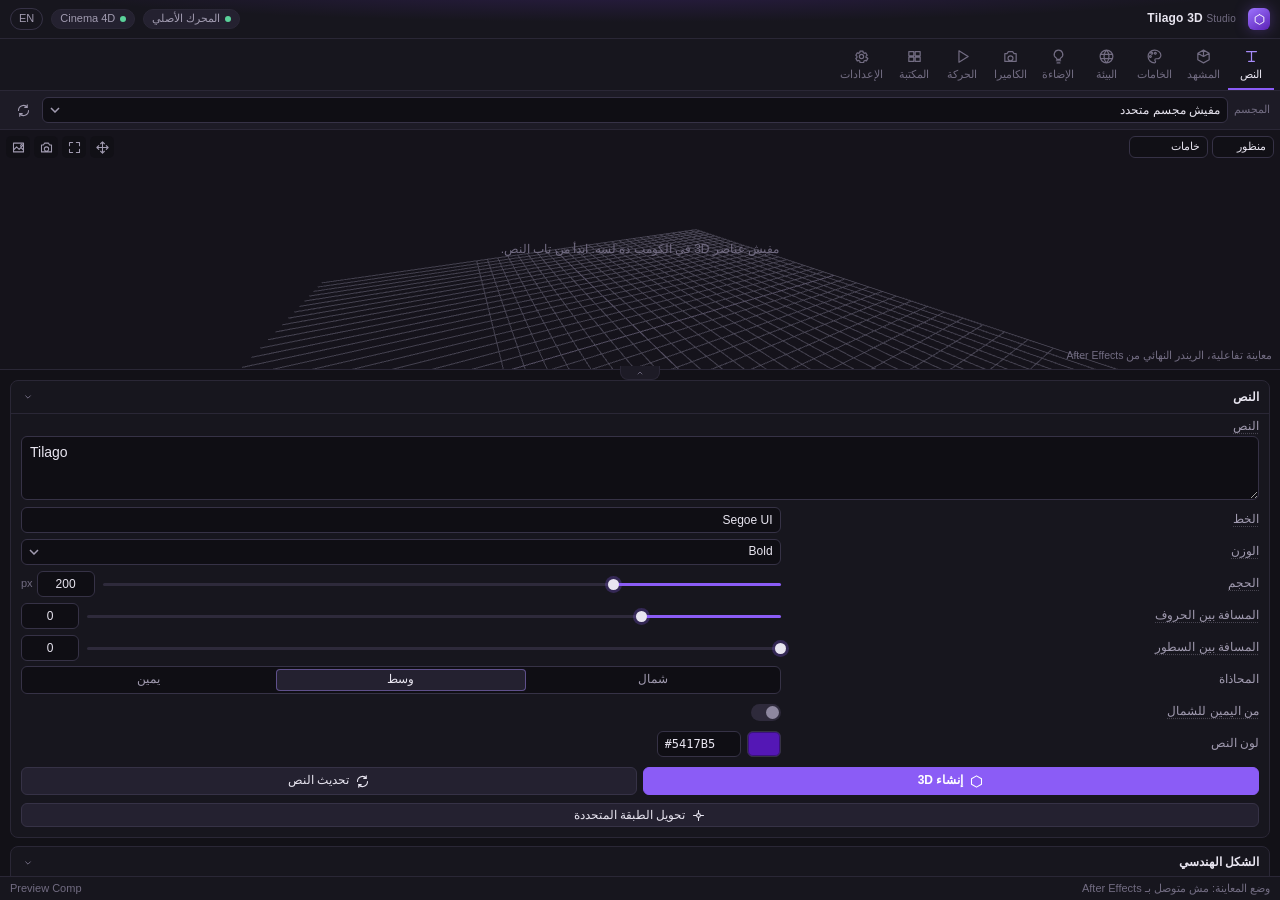
==== panel/index.html @ 9bcdd883 "Tilago 3D Studio 1.0.1 with GitHub auto-update Co-Authored-By: Claude Opus 5.5 <noreply@anthropic.co" ====
<!doctype html>
<html lang="ar" dir="rtl">
<head>
<meta charset="utf-8">
<meta name="viewport" content="width=device-width, initial-scale=1">
<title>Tilago 3D Studio</title>
<link rel="stylesheet" href="css/app.css">
</head>
<body>
  <header class="hdr">
    <div class="brand">
      <div class="brand-mark" id="brandMark"></div>
      <div class="brand-name">Tilago 3D <small>Studio</small></div>
    </div>
    <div class="hdr-sp"></div>
    <span class="chip" id="chipMode"><span class="dot"></span><span></span></span>
    <span class="chip" id="chipRenderer"><span class="dot"></span><span></span></span>
    <button class="lang-btn" id="langBtn" type="button">EN</button>
  </header>
  <nav class="tabs" id="tabs" role="tablist"></nav>
  <div class="objbar" id="objbar"></div>
  <div class="vp-wrap" id="vpWrap">
    <div id="vp"></div>
    <div class="vp-frame" id="vpFrame"></div>
    <div class="vp-bar" id="vpBar"></div>
    <div class="vp-msg" id="vpMsg"></div>
    <div class="vp-badge" id="vpBadge"></div>
    <div class="vp-resize" id="vpResize"></div>
    <button class="vp-toggle" id="vpToggle" type="button"></button>
  </div>
  <main id="main"></main>
  <footer class="status" id="status"><span class="spin"></span><span class="msg"></span><span id="stComp"></span></footer>

  <script src="js/lib/three.min.js"></script>
  <script>
    // CEP mixed-context defines CommonJS globals, so the UMD build may export into them instead of window.
    if (!window.THREE) {
      if (typeof module === 'object' && module.exports && module.exports.WebGLRenderer) window.THREE = module.exports;
      else if (typeof exports === 'object' && exports.WebGLRenderer) window.THREE = exports;
    }
  </script>
  <script src="js/lib/OrbitControls.js"></script>
  <script src="js/i18n.js"></script>
  <script src="js/ui.js"></script>
  <script src="js/presets.js"></script>
  <script src="js/bridge.js"></script>
  <script src="js/viewport.js"></script>
  <script src="js/app.js"></script>
</body>
</html>
---- panel/css/app.css ----
:root {
  --bg: #121117; --panel: #17161e; --panel2: #1d1b26; --panel3: #242130; --line: #2a2736; --line2: #363246;
  --text: #e8e5f0; --muted: #a19bb0; --dim: #726c82;
  --accent: #8b5cf6; --accent-2: #a78bfa; --accent-soft: rgba(139, 92, 246, .16); --accent-line: rgba(167, 139, 250, .45);
  --ok: #5ad19a; --warn: #f0b75a; --err: #f27a7a;
  --x: #e5737b; --y: #7bcf8e; --z: #6fa6ef;
  --r: 6px; --h: 26px;
  --font: "Segoe UI", "Segoe UI Arabic", Tahoma, Arial, sans-serif;
}
* { box-sizing: border-box; }
html, body { height: 100%; margin: 0; }
body {
  background: var(--bg); color: var(--text); font: 12px/1.45 var(--font);
  display: flex; flex-direction: column; overflow: hidden; -webkit-user-select: none; user-select: none;
}
button, input, select, textarea { font: inherit; color: inherit; }
button { cursor: pointer; }
.ic { fill: none; stroke: currentColor; stroke-width: 1.7; stroke-linecap: round; stroke-linejoin: round; flex: none; }
::-webkit-scrollbar { width: 8px; height: 8px; }
::-webkit-scrollbar-thumb { background: #2f2b3c; border-radius: 8px; border: 2px solid var(--bg); }
::-webkit-scrollbar-track { background: transparent; }

/* header */
.hdr {
  display: flex; align-items: center; gap: 8px; padding: 8px 10px; flex: none;
  background: radial-gradient(ellipse 70% 140% at 50% -40%, rgba(124, 58, 237, .22), rgba(124, 58, 237, 0) 70%), var(--panel);
  border-bottom: 1px solid var(--line);
}
.brand { display: flex; align-items: center; gap: 8px; min-width: 0; }
.brand-mark { width: 22px; height: 22px; border-radius: 6px; display: grid; place-items: center; color: #fff;
  background: linear-gradient(145deg, #9d74ff, #5b21b6); box-shadow: 0 0 14px rgba(139, 92, 246, .35); }
.brand-name { font-weight: 600; letter-spacing: .2px; white-space: nowrap; }
.brand-name small { color: var(--dim); font-weight: 400; margin-inline-start: 4px; }
.hdr-sp { flex: 1; }
.chip { display: inline-flex; align-items: center; gap: 5px; height: 20px; padding: 0 8px; border-radius: 10px; background: var(--panel3);
  color: var(--muted); font-size: 11px; white-space: nowrap; border: 1px solid var(--line); }
.chip .dot { width: 6px; height: 6px; border-radius: 50%; background: var(--dim); }
.chip.ok .dot { background: var(--ok); } .chip.warn .dot { background: var(--warn); }
.lang-btn { height: 22px; padding: 0 8px; border-radius: 11px; border: 1px solid var(--line2); background: transparent; color: var(--muted); font-size: 11px; }
.lang-btn:hover { color: var(--text); border-color: var(--accent-line); }

/* tabs */
.tabs { display: flex; gap: 2px; padding: 4px 6px 0; background: var(--panel); border-bottom: 1px solid var(--line); overflow-x: auto; flex: none; scrollbar-width: none; }
.tabs::-webkit-scrollbar { display: none; }
.tab { display: flex; flex-direction: column; align-items: center; gap: 2px; min-width: 46px; padding: 5px 6px 6px; border: 0; background: transparent;
  color: var(--dim); border-bottom: 2px solid transparent; font-size: 10.5px; white-space: nowrap; transition: color .15s; }
.tab:hover { color: var(--muted); }
.tab.on { color: var(--text); border-bottom-color: var(--accent); }
.tab.on .ic { color: var(--accent-2); }
body.narrow .tab span { display: none; }
body.narrow .tab { min-width: 34px; }

/* object bar */
.objbar { display: flex; align-items: center; gap: 6px; padding: 6px 10px; background: var(--panel2); border-bottom: 1px solid var(--line); flex: none; }
.objbar .sel { flex: 1; min-width: 0; }
.objbar .lbl2 { color: var(--dim); font-size: 11px; white-space: nowrap; }

/* viewport */
.vp-wrap { position: relative; flex: none; height: var(--vp-h, 240px); background: #15131b; border-bottom: 1px solid var(--line); }
.vp-wrap.collapsed { height: 0 !important; border: 0; }
.vp-wrap.collapsed > *:not(.vp-toggle) { display: none; }
#vp { position: absolute; inset: 0; overflow: hidden; }
#vp canvas { display: block; outline: none; }
.vp-bar { position: absolute; top: 6px; inset-inline: 6px; display: flex; gap: 4px; align-items: center; pointer-events: none; flex-wrap: wrap; }
.vp-bar > * { pointer-events: auto; }
.vp-bar .sel { height: 22px; font-size: 11px; background: rgba(18, 17, 23, .82); width: auto; }
.vp-bar .icon-btn { width: 24px; height: 22px; background: rgba(18, 17, 23, .82); }
.vp-bar .sp { flex: 1; pointer-events: none; }
.vp-badge { position: absolute; bottom: 6px; inset-inline-start: 8px; color: var(--dim); font-size: 10.5px; pointer-events: none; }
.vp-msg { position: absolute; inset: 0; display: grid; place-items: center; color: var(--dim); text-align: center; padding: 20px; pointer-events: none; }
.vp-frame { position: absolute; inset: 0; background: #000 center / contain no-repeat; display: none; }
.vp-frame.on { display: block; }
.vp-resize { position: absolute; bottom: -4px; left: 0; right: 0; height: 8px; cursor: ns-resize; z-index: 3; }
.vp-toggle { position: absolute; bottom: -11px; left: 50%; transform: translateX(-50%); z-index: 4; height: 14px; width: 40px; border-radius: 0 0 8px 8px;
  border: 1px solid var(--line); border-top: 0; background: var(--panel2); color: var(--dim); display: grid; place-items: center; padding: 0; }
.vp-toggle:hover { color: var(--text); }
.vp-wrap.collapsed .vp-toggle { bottom: -14px; }
.vp-toggle .ic { transform: rotate(180deg); }
.vp-wrap.collapsed .vp-toggle .ic { transform: none; }

/* content */
main { flex: 1; overflow-y: auto; overflow-x: hidden; padding: 10px 10px 16px; }
.pane { display: none; }
.pane.on { display: block; }
.sec { background: var(--panel); border: 1px solid var(--line); border-radius: 8px; margin-bottom: 8px; overflow: hidden; }
.sec-h { width: 100%; display: flex; align-items: center; gap: 8px; padding: 0 10px; height: 32px; border: 0; background: transparent; color: var(--text); font-weight: 600; text-align: start; }
.sec-h .sec-t { flex: 1; }
.sec-h .ic { color: var(--dim); transition: transform .15s; transform: rotate(-90deg); }
[dir=rtl] .sec-h .ic { transform: rotate(90deg); }
.sec.open .sec-h .ic { transform: none; }
.sec-h:hover { background: rgba(255, 255, 255, .02); }
.sec-b { display: none; padding: 4px 10px 10px; border-top: 1px solid var(--line); }
.sec.open .sec-b { display: block; }
.badge { font-size: 10px; font-weight: 500; padding: 1px 6px; border-radius: 8px; background: var(--accent-soft); color: var(--accent-2); }

.row { display: grid; grid-template-columns: minmax(84px, 38%) 1fr; align-items: center; gap: 8px; min-height: 30px; }
.row.wide { grid-template-columns: minmax(84px, 30%) 1fr; }
.row + .row { margin-top: 2px; }
.lbl { color: var(--muted); overflow: hidden; text-overflow: ellipsis; white-space: nowrap; }
.lbl[data-tip] { text-decoration: underline dotted rgba(161, 155, 176, .35); text-underline-offset: 3px; }
.scrub { cursor: ew-resize; }
.stack > * + * { margin-top: 8px; }
.sub-h { color: var(--dim); font-size: 11px; margin: 10px 0 4px; text-transform: none; }

/* inputs */
.num, .txt, .hex-in, .sel, textarea.txt {
  height: var(--h); background: #0f0e14; border: 1px solid var(--line2); border-radius: var(--r); padding: 0 7px; outline: none; min-width: 0;
  transition: border-color .12s, background .12s;
}
.num:focus, .txt:focus, .hex-in:focus, .sel:focus { border-color: var(--accent); background: #13111b; }
.num.bad, .hex-in.bad, .txt.bad { border-color: var(--err); }
.sel { width: 100%; padding-inline-end: 20px; -webkit-appearance: none; appearance: none; cursor: pointer;
  background-image: url("data:image/svg+xml,%3Csvg xmlns='http://www.w3.org/2000/svg' width='10' height='6'%3E%3Cpath d='M1 1l4 4 4-4' fill='none' stroke='%23a19bb0' stroke-width='1.5'/%3E%3C/svg%3E");
  background-repeat: no-repeat; background-position: right 7px center; }
[dir=rtl] .sel { background-position: left 7px center; }
.sel option { background: #1b1924; }
textarea.txt { width: 100%; height: 64px; padding: 6px 8px; resize: vertical; line-height: 1.4; -webkit-user-select: text; user-select: text; font-size: 14px; }
.txt { width: 100%; -webkit-user-select: text; user-select: text; }

.slider { display: flex; align-items: center; gap: 8px; min-width: 0; }
.slider .track { position: relative; flex: 1; height: 18px; cursor: pointer; touch-action: none; }
.slider .track:before { content: ""; position: absolute; top: 8px; left: 0; right: 0; height: 3px; border-radius: 2px; background: #2e2a3b; }
.slider .fill { position: absolute; top: 8px; left: 0; height: 3px; border-radius: 2px; background: var(--accent); }
[dir=rtl] .slider .fill { left: auto; right: 0; }
.slider .thumb { position: absolute; top: 4px; width: 11px; height: 11px; margin-left: -5.5px; border-radius: 50%; background: #e8e5f0; box-shadow: 0 0 0 3px rgba(139, 92, 246, .25); }
[dir=rtl] .slider .thumb { margin-left: 0; margin-right: -5.5px; left: auto !important; right: var(--p); }
.slider .track:hover .thumb { box-shadow: 0 0 0 4px rgba(139, 92, 246, .35); }
.slider .num { width: 58px; text-align: center; flex: none; }
.slider .unit { color: var(--dim); font-size: 11px; margin-inline-start: -4px; }

.vec { display: flex; gap: 4px; min-width: 0; align-items: center; }
.vec .ax { flex: 1; display: flex; align-items: center; min-width: 0; background: #0f0e14; border: 1px solid var(--line2); border-radius: var(--r); }
.vec .ax:focus-within { border-color: var(--accent); }
.vec .axn { width: 16px; text-align: center; font-size: 10px; font-weight: 700; flex: none; }
.ax-x .axn { color: var(--x); } .ax-y .axn { color: var(--y); } .ax-z .axn { color: var(--z); }
.vec .num { border: 0; background: transparent; width: 100%; padding: 0 4px; height: 24px; }
.vec .link { flex: none; }

.color { display: flex; gap: 6px; align-items: center; }
.swatch-btn { width: 34px; height: var(--h); border-radius: var(--r); border: 1px solid var(--line2); flex: none; padding: 0; box-shadow: inset 0 0 0 1px rgba(0, 0, 0, .3); }
.hex-in { width: 84px; font-family: Consolas, monospace; text-transform: uppercase; direction: ltr; }

.seg { display: flex; background: #0f0e14; border: 1px solid var(--line2); border-radius: var(--r); padding: 2px; gap: 2px; min-width: 0; flex-wrap: wrap; }
.seg-b { flex: 1; display: inline-flex; align-items: center; justify-content: center; gap: 4px; height: 22px; padding: 0 6px; border: 0; border-radius: 4px;
  background: transparent; color: var(--muted); white-space: nowrap; min-width: 0; }
.seg-b:hover { color: var(--text); }
.seg-b.on { background: var(--panel3); color: var(--text); box-shadow: inset 0 0 0 1px var(--accent-line); }

.tgl { width: 30px; height: 17px; border-radius: 9px; border: 0; background: #2e2a3b; position: relative; padding: 0; justify-self: start; }
.tgl:after { content: ""; position: absolute; top: 2px; left: 2px; width: 13px; height: 13px; border-radius: 50%; background: #8e88a0; transition: left .15s, background .15s; }
.tgl.on { background: var(--accent); }
.tgl.on:after { left: 15px; background: #fff; }
[dir=rtl] .tgl:after { left: auto; right: 2px; transition: right .15s, background .15s; }
[dir=rtl] .tgl.on:after { right: 15px; left: auto; }

.btn { display: inline-flex; align-items: center; justify-content: center; gap: 6px; height: 28px; padding: 0 12px; border-radius: var(--r);
  border: 1px solid var(--line2); background: var(--panel3); color: var(--text); white-space: nowrap; transition: background .12s, border-color .12s; }
.btn:hover { border-color: #4a4560; background: #2b2839; }
.btn.primary { background: var(--accent); border-color: var(--accent); color: #fff; font-weight: 600; }
.btn.primary:hover { background: #9b70fa; }
.btn.danger { background: transparent; border-color: rgba(242, 122, 122, .45); color: var(--err); }
.btn.small { height: 24px; padding: 0 8px; font-size: 11.5px; }
.btn.busy { opacity: .6; pointer-events: none; }
.btn.busy:after { content: ""; width: 11px; height: 11px; border-radius: 50%; border: 2px solid currentColor; border-right-color: transparent; animation: spin .7s linear infinite; }
@keyframes spin { to { transform: rotate(360deg); } }
.btns { display: flex; flex-wrap: wrap; gap: 6px; margin-top: 8px; }
.btns.full > .btn { flex: 1; }
.icon-btn { width: 26px; height: 24px; display: inline-grid; place-items: center; border-radius: 5px; border: 1px solid transparent; background: transparent; color: var(--muted); padding: 0; flex: none; }
.icon-btn:hover { color: var(--text); background: var(--panel3); }
.icon-btn.on { color: var(--accent-2); background: var(--accent-soft); border-color: var(--accent-line); }

.note { display: flex; gap: 6px; color: var(--dim); font-size: 11.5px; margin: 8px 0 2px; line-height: 1.5; }
.note .ic { margin-top: 2px; }
.note.warn { color: var(--warn); }
.note.err { color: var(--err); }

/* object list */
.olist { border: 1px solid var(--line); border-radius: var(--r); overflow: hidden; background: #111017; max-height: 280px; overflow-y: auto; }
.oitem { display: flex; align-items: center; gap: 6px; height: 28px; padding: 0 6px; border-bottom: 1px solid #1d1b26; cursor: pointer; }
.oitem:last-child { border-bottom: 0; }
.oitem:hover { background: #1a1823; }
.oitem.sel { background: var(--accent-soft); }
.oitem.active { box-shadow: inset 3px 0 0 var(--accent); }
[dir=rtl] .oitem.active { box-shadow: inset -3px 0 0 var(--accent); }
.oitem .oname { flex: 1; overflow: hidden; text-overflow: ellipsis; white-space: nowrap; }
.oitem .orole { color: var(--dim); font-size: 10.5px; }
.oitem.off .oname { color: var(--dim); text-decoration: line-through; }
.oitem .ic-role { color: var(--muted); }
.oitem.child { padding-inline-start: 22px; }
.oitem input.txt { height: 22px; }

/* preset grids */
.grid { display: grid; grid-template-columns: repeat(auto-fill, minmax(84px, 1fr)); gap: 6px; }
.card { display: flex; flex-direction: column; align-items: center; gap: 5px; padding: 8px 4px 7px; border-radius: 7px; border: 1px solid var(--line);
  background: #14131a; color: var(--muted); font-size: 11px; text-align: center; line-height: 1.25; }
.card:hover { border-color: var(--accent-line); color: var(--text); }
.card .ball { width: 34px; height: 34px; border-radius: 50%; box-shadow: inset -4px -6px 10px rgba(0, 0, 0, .45), 0 2px 6px rgba(0, 0, 0, .35); }
.card .ic { color: var(--accent-2); }
.card.na { opacity: .45; }

/* presets library */
.plist { border: 1px solid var(--line); border-radius: var(--r); background: #111017; }
.pitem { display: flex; align-items: center; gap: 4px; padding: 4px 4px 4px 8px; border-bottom: 1px solid #1d1b26; min-height: 30px; }
.pitem:last-child { border-bottom: 0; }
.pitem .pname { flex: 1; overflow: hidden; text-overflow: ellipsis; white-space: nowrap; }
.pitem .ptag { font-size: 10px; color: var(--dim); }
.empty { color: var(--dim); padding: 12px; text-align: center; }

/* capabilities */
.caps { width: 100%; border-collapse: collapse; font-size: 11.5px; }
.caps td { padding: 4px 2px; border-bottom: 1px solid #1f1d29; vertical-align: top; }
.caps td:last-child { text-align: end; white-space: nowrap; }
.yes { color: var(--ok); } .no { color: var(--dim); }

/* status */
.status { display: flex; align-items: center; gap: 8px; height: 24px; padding: 0 10px; background: var(--panel); border-top: 1px solid var(--line); color: var(--dim); font-size: 11px; flex: none; }
.status .msg { flex: 1; overflow: hidden; text-overflow: ellipsis; white-space: nowrap; }
.status .spin { width: 10px; height: 10px; border-radius: 50%; border: 2px solid var(--accent-2); border-right-color: transparent; animation: spin .7s linear infinite; display: none; }
.status.busy .spin { display: block; }

/* floating */
.tooltip { position: fixed; z-index: 100; max-width: 240px; padding: 6px 8px; border-radius: 6px; background: #2a2738; color: var(--text); font-size: 11.5px;
  border: 1px solid var(--line2); box-shadow: 0 6px 20px rgba(0, 0, 0, .4); pointer-events: none; opacity: 0; transition: opacity .12s; line-height: 1.45; }
.tooltip.on { opacity: 1; }
.toast { position: fixed; z-index: 90; bottom: 32px; left: 50%; transform: translate(-50%, 10px); display: flex; align-items: center; gap: 6px; max-width: calc(100% - 24px);
  padding: 7px 12px; border-radius: 8px; background: #23202f; border: 1px solid var(--line2); box-shadow: 0 8px 24px rgba(0, 0, 0, .45); opacity: 0; pointer-events: none; transition: opacity .18s, transform .18s; }
.toast.on { opacity: 1; transform: translate(-50%, 0); }
.toast.ok .ic { color: var(--ok); } .toast.err { border-color: rgba(242, 122, 122, .5); } .toast.err .ic { color: var(--err); } .toast.warn .ic { color: var(--warn); }
.picker { position: fixed; z-index: 80; width: 206px; padding: 8px; border-radius: 8px; background: #1f1c29; border: 1px solid var(--line2); box-shadow: 0 10px 30px rgba(0, 0, 0, .5); }
.sv { position: relative; height: 130px; border-radius: 5px; cursor: crosshair; touch-action: none; overflow: hidden; }
.sv-w { position: absolute; inset: 0; background: linear-gradient(90deg, #fff, rgba(255, 255, 255, 0)); }
.sv-b { position: absolute; inset: 0; background: linear-gradient(0deg, #000, rgba(0, 0, 0, 0)); }
.sv-dot { position: absolute; width: 12px; height: 12px; margin: -6px 0 0 -6px; border-radius: 50%; border: 2px solid #fff; box-shadow: 0 0 0 1px rgba(0, 0, 0, .5); pointer-events: none; }
.hue { position: relative; height: 12px; margin-top: 8px; border-radius: 6px; cursor: pointer; touch-action: none;
  background: linear-gradient(90deg, red, #ff0, lime, cyan, blue, #f0f, red); }
.hue-dot { position: absolute; top: -1px; width: 14px; height: 14px; margin-left: -7px; border-radius: 50%; border: 2px solid #fff; box-shadow: 0 0 0 1px rgba(0, 0, 0, .5); pointer-events: none; }
.pk-row { display: flex; gap: 6px; margin-top: 8px; align-items: center; }
.pk-prev { width: 26px; height: 24px; border-radius: 5px; border: 1px solid var(--line2); flex: none; }
.picker .hex { flex: 1; height: 24px; background: #0f0e14; border: 1px solid var(--line2); border-radius: 5px; padding: 0 6px; font-family: Consolas, monospace; outline: none; direction: ltr; text-transform: uppercase; min-width: 0; }
.picker .hex.bad { border-color: var(--err); }
.pk-recent { display: flex; flex-wrap: wrap; gap: 4px; margin-top: 8px; }
.pk-recent:empty { display: none; }
.pk-sw { width: 18px; height: 18px; border-radius: 4px; border: 1px solid rgba(255, 255, 255, .12); padding: 0; }
.modal-back { position: fixed; inset: 0; z-index: 95; background: rgba(8, 7, 12, .6); display: grid; place-items: center; padding: 16px; }
.modal { width: min(320px, 100%); background: #1f1c29; border: 1px solid var(--line2); border-radius: 10px; padding: 14px; box-shadow: 0 16px 40px rgba(0, 0, 0, .5); }
.modal-t { margin: 0 0 10px; line-height: 1.6; -webkit-user-select: text; user-select: text; }
.modal-a { display: flex; justify-content: flex-end; gap: 6px; margin-top: 12px; }

.font-pick { position: relative; }
.font-list { position: absolute; z-index: 60; top: calc(100% + 3px); inset-inline: 0; max-height: 260px; overflow-y: auto; background: #1b1924;
  border: 1px solid var(--line2); border-radius: var(--r); box-shadow: 0 10px 30px rgba(0, 0, 0, .45); display: none; }
.font-list.on { display: block; }
.font-opt { padding: 6px 9px; cursor: pointer; white-space: nowrap; overflow: hidden; text-overflow: ellipsis; font-size: 13px; }
.font-opt:hover, .font-opt.hl { background: var(--accent-soft); }
.font-opt small { color: var(--dim); font: 11px var(--font); margin-inline-start: 6px; }
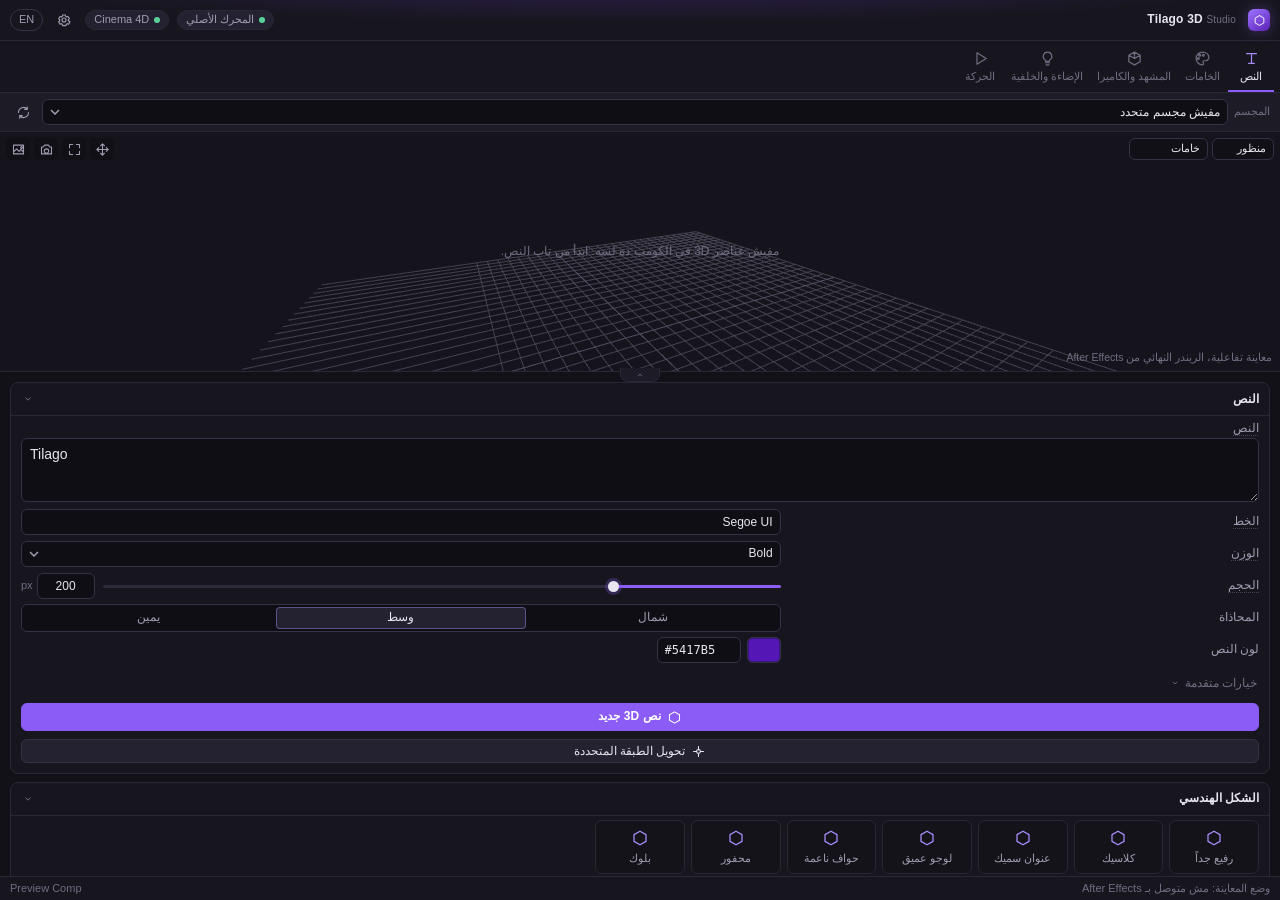
==== commit a21ba4d6: "1.1.0: simpler panel - 5 tabs, advanced options folded, live text editing, smoother preview Co-Autho" ====
--- a/panel/index.html
+++ b/panel/index.html
@@ -1,50 +1,51 @@
-<!doctype html>
-<html lang="ar" dir="rtl">
-<head>
-<meta charset="utf-8">
-<meta name="viewport" content="width=device-width, initial-scale=1">
-<title>Tilago 3D Studio</title>
-<link rel="stylesheet" href="css/app.css">
-</head>
-<body>
-  <header class="hdr">
-    <div class="brand">
-      <div class="brand-mark" id="brandMark"></div>
-      <div class="brand-name">Tilago 3D <small>Studio</small></div>
-    </div>
-    <div class="hdr-sp"></div>
-    <span class="chip" id="chipMode"><span class="dot"></span><span></span></span>
-    <span class="chip" id="chipRenderer"><span class="dot"></span><span></span></span>
-    <button class="lang-btn" id="langBtn" type="button">EN</button>
-  </header>
-  <nav class="tabs" id="tabs" role="tablist"></nav>
-  <div class="objbar" id="objbar"></div>
-  <div class="vp-wrap" id="vpWrap">
-    <div id="vp"></div>
-    <div class="vp-frame" id="vpFrame"></div>
-    <div class="vp-bar" id="vpBar"></div>
-    <div class="vp-msg" id="vpMsg"></div>
-    <div class="vp-badge" id="vpBadge"></div>
-    <div class="vp-resize" id="vpResize"></div>
-    <button class="vp-toggle" id="vpToggle" type="button"></button>
-  </div>
-  <main id="main"></main>
-  <footer class="status" id="status"><span class="spin"></span><span class="msg"></span><span id="stComp"></span></footer>
-
-  <script src="js/lib/three.min.js"></script>
-  <script>
-    // CEP mixed-context defines CommonJS globals, so the UMD build may export into them instead of window.
-    if (!window.THREE) {
-      if (typeof module === 'object' && module.exports && module.exports.WebGLRenderer) window.THREE = module.exports;
-      else if (typeof exports === 'object' && exports.WebGLRenderer) window.THREE = exports;
-    }
-  </script>
-  <script src="js/lib/OrbitControls.js"></script>
-  <script src="js/i18n.js"></script>
-  <script src="js/ui.js"></script>
-  <script src="js/presets.js"></script>
-  <script src="js/bridge.js"></script>
-  <script src="js/viewport.js"></script>
-  <script src="js/app.js"></script>
-</body>
-</html>
+<!doctype html>
+<html lang="ar" dir="rtl">
+<head>
+<meta charset="utf-8">
+<meta name="viewport" content="width=device-width, initial-scale=1">
+<title>Tilago 3D Studio</title>
+<link rel="stylesheet" href="css/app.css">
+</head>
+<body>
+  <header class="hdr">
+    <div class="brand">
+      <div class="brand-mark" id="brandMark"></div>
+      <div class="brand-name">Tilago 3D <small>Studio</small></div>
+    </div>
+    <div class="hdr-sp"></div>
+    <span class="chip" id="chipMode"><span class="dot"></span><span></span></span>
+    <span class="chip" id="chipRenderer"><span class="dot"></span><span></span></span>
+    <button class="icon-btn" id="setBtn" type="button"></button>
+    <button class="lang-btn" id="langBtn" type="button">EN</button>
+  </header>
+  <nav class="tabs" id="tabs" role="tablist"></nav>
+  <div class="objbar" id="objbar"></div>
+  <div class="vp-wrap" id="vpWrap">
+    <div id="vp"></div>
+    <div class="vp-frame" id="vpFrame"></div>
+    <div class="vp-bar" id="vpBar"></div>
+    <div class="vp-msg" id="vpMsg"></div>
+    <div class="vp-badge" id="vpBadge"></div>
+    <div class="vp-resize" id="vpResize"></div>
+    <button class="vp-toggle" id="vpToggle" type="button"></button>
+  </div>
+  <main id="main"></main>
+  <footer class="status" id="status"><span class="spin"></span><span class="msg"></span><span id="stComp"></span></footer>
+
+  <script src="js/lib/three.min.js"></script>
+  <script>
+    // CEP mixed-context defines CommonJS globals, so the UMD build may export into them instead of window.
+    if (!window.THREE) {
+      if (typeof module === 'object' && module.exports && module.exports.WebGLRenderer) window.THREE = module.exports;
+      else if (typeof exports === 'object' && exports.WebGLRenderer) window.THREE = exports;
+    }
+  </script>
+  <script src="js/lib/OrbitControls.js"></script>
+  <script src="js/i18n.js"></script>
+  <script src="js/ui.js"></script>
+  <script src="js/presets.js"></script>
+  <script src="js/bridge.js"></script>
+  <script src="js/viewport.js"></script>
+  <script src="js/app.js"></script>
+</body>
+</html>
--- a/panel/css/app.css
+++ b/panel/css/app.css
@@ -1,255 +1,266 @@
-:root {
-  --bg: #121117; --panel: #17161e; --panel2: #1d1b26; --panel3: #242130; --line: #2a2736; --line2: #363246;
-  --text: #e8e5f0; --muted: #a19bb0; --dim: #726c82;
-  --accent: #8b5cf6; --accent-2: #a78bfa; --accent-soft: rgba(139, 92, 246, .16); --accent-line: rgba(167, 139, 250, .45);
-  --ok: #5ad19a; --warn: #f0b75a; --err: #f27a7a;
-  --x: #e5737b; --y: #7bcf8e; --z: #6fa6ef;
-  --r: 6px; --h: 26px;
-  --font: "Segoe UI", "Segoe UI Arabic", Tahoma, Arial, sans-serif;
-}
-* { box-sizing: border-box; }
-html, body { height: 100%; margin: 0; }
-body {
-  background: var(--bg); color: var(--text); font: 12px/1.45 var(--font);
-  display: flex; flex-direction: column; overflow: hidden; -webkit-user-select: none; user-select: none;
-}
-button, input, select, textarea { font: inherit; color: inherit; }
-button { cursor: pointer; }
-.ic { fill: none; stroke: currentColor; stroke-width: 1.7; stroke-linecap: round; stroke-linejoin: round; flex: none; }
-::-webkit-scrollbar { width: 8px; height: 8px; }
-::-webkit-scrollbar-thumb { background: #2f2b3c; border-radius: 8px; border: 2px solid var(--bg); }
-::-webkit-scrollbar-track { background: transparent; }
-
-/* header */
-.hdr {
-  display: flex; align-items: center; gap: 8px; padding: 8px 10px; flex: none;
-  background: radial-gradient(ellipse 70% 140% at 50% -40%, rgba(124, 58, 237, .22), rgba(124, 58, 237, 0) 70%), var(--panel);
-  border-bottom: 1px solid var(--line);
-}
-.brand { display: flex; align-items: center; gap: 8px; min-width: 0; }
-.brand-mark { width: 22px; height: 22px; border-radius: 6px; display: grid; place-items: center; color: #fff;
-  background: linear-gradient(145deg, #9d74ff, #5b21b6); box-shadow: 0 0 14px rgba(139, 92, 246, .35); }
-.brand-name { font-weight: 600; letter-spacing: .2px; white-space: nowrap; }
-.brand-name small { color: var(--dim); font-weight: 400; margin-inline-start: 4px; }
-.hdr-sp { flex: 1; }
-.chip { display: inline-flex; align-items: center; gap: 5px; height: 20px; padding: 0 8px; border-radius: 10px; background: var(--panel3);
-  color: var(--muted); font-size: 11px; white-space: nowrap; border: 1px solid var(--line); }
-.chip .dot { width: 6px; height: 6px; border-radius: 50%; background: var(--dim); }
-.chip.ok .dot { background: var(--ok); } .chip.warn .dot { background: var(--warn); }
-.lang-btn { height: 22px; padding: 0 8px; border-radius: 11px; border: 1px solid var(--line2); background: transparent; color: var(--muted); font-size: 11px; }
-.lang-btn:hover { color: var(--text); border-color: var(--accent-line); }
-
-/* tabs */
-.tabs { display: flex; gap: 2px; padding: 4px 6px 0; background: var(--panel); border-bottom: 1px solid var(--line); overflow-x: auto; flex: none; scrollbar-width: none; }
-.tabs::-webkit-scrollbar { display: none; }
-.tab { display: flex; flex-direction: column; align-items: center; gap: 2px; min-width: 46px; padding: 5px 6px 6px; border: 0; background: transparent;
-  color: var(--dim); border-bottom: 2px solid transparent; font-size: 10.5px; white-space: nowrap; transition: color .15s; }
-.tab:hover { color: var(--muted); }
-.tab.on { color: var(--text); border-bottom-color: var(--accent); }
-.tab.on .ic { color: var(--accent-2); }
-body.narrow .tab span { display: none; }
-body.narrow .tab { min-width: 34px; }
-
-/* object bar */
-.objbar { display: flex; align-items: center; gap: 6px; padding: 6px 10px; background: var(--panel2); border-bottom: 1px solid var(--line); flex: none; }
-.objbar .sel { flex: 1; min-width: 0; }
-.objbar .lbl2 { color: var(--dim); font-size: 11px; white-space: nowrap; }
-
-/* viewport */
-.vp-wrap { position: relative; flex: none; height: var(--vp-h, 240px); background: #15131b; border-bottom: 1px solid var(--line); }
-.vp-wrap.collapsed { height: 0 !important; border: 0; }
-.vp-wrap.collapsed > *:not(.vp-toggle) { display: none; }
-#vp { position: absolute; inset: 0; overflow: hidden; }
-#vp canvas { display: block; outline: none; }
-.vp-bar { position: absolute; top: 6px; inset-inline: 6px; display: flex; gap: 4px; align-items: center; pointer-events: none; flex-wrap: wrap; }
-.vp-bar > * { pointer-events: auto; }
-.vp-bar .sel { height: 22px; font-size: 11px; background: rgba(18, 17, 23, .82); width: auto; }
-.vp-bar .icon-btn { width: 24px; height: 22px; background: rgba(18, 17, 23, .82); }
-.vp-bar .sp { flex: 1; pointer-events: none; }
-.vp-badge { position: absolute; bottom: 6px; inset-inline-start: 8px; color: var(--dim); font-size: 10.5px; pointer-events: none; }
-.vp-msg { position: absolute; inset: 0; display: grid; place-items: center; color: var(--dim); text-align: center; padding: 20px; pointer-events: none; }
-.vp-frame { position: absolute; inset: 0; background: #000 center / contain no-repeat; display: none; }
-.vp-frame.on { display: block; }
-.vp-resize { position: absolute; bottom: -4px; left: 0; right: 0; height: 8px; cursor: ns-resize; z-index: 3; }
-.vp-toggle { position: absolute; bottom: -11px; left: 50%; transform: translateX(-50%); z-index: 4; height: 14px; width: 40px; border-radius: 0 0 8px 8px;
-  border: 1px solid var(--line); border-top: 0; background: var(--panel2); color: var(--dim); display: grid; place-items: center; padding: 0; }
-.vp-toggle:hover { color: var(--text); }
-.vp-wrap.collapsed .vp-toggle { bottom: -14px; }
-.vp-toggle .ic { transform: rotate(180deg); }
-.vp-wrap.collapsed .vp-toggle .ic { transform: none; }
-
-/* content */
-main { flex: 1; overflow-y: auto; overflow-x: hidden; padding: 10px 10px 16px; }
-.pane { display: none; }
-.pane.on { display: block; }
-.sec { background: var(--panel); border: 1px solid var(--line); border-radius: 8px; margin-bottom: 8px; overflow: hidden; }
-.sec-h { width: 100%; display: flex; align-items: center; gap: 8px; padding: 0 10px; height: 32px; border: 0; background: transparent; color: var(--text); font-weight: 600; text-align: start; }
-.sec-h .sec-t { flex: 1; }
-.sec-h .ic { color: var(--dim); transition: transform .15s; transform: rotate(-90deg); }
-[dir=rtl] .sec-h .ic { transform: rotate(90deg); }
-.sec.open .sec-h .ic { transform: none; }
-.sec-h:hover { background: rgba(255, 255, 255, .02); }
-.sec-b { display: none; padding: 4px 10px 10px; border-top: 1px solid var(--line); }
-.sec.open .sec-b { display: block; }
-.badge { font-size: 10px; font-weight: 500; padding: 1px 6px; border-radius: 8px; background: var(--accent-soft); color: var(--accent-2); }
-
-.row { display: grid; grid-template-columns: minmax(84px, 38%) 1fr; align-items: center; gap: 8px; min-height: 30px; }
-.row.wide { grid-template-columns: minmax(84px, 30%) 1fr; }
-.row + .row { margin-top: 2px; }
-.lbl { color: var(--muted); overflow: hidden; text-overflow: ellipsis; white-space: nowrap; }
-.lbl[data-tip] { text-decoration: underline dotted rgba(161, 155, 176, .35); text-underline-offset: 3px; }
-.scrub { cursor: ew-resize; }
-.stack > * + * { margin-top: 8px; }
-.sub-h { color: var(--dim); font-size: 11px; margin: 10px 0 4px; text-transform: none; }
-
-/* inputs */
-.num, .txt, .hex-in, .sel, textarea.txt {
-  height: var(--h); background: #0f0e14; border: 1px solid var(--line2); border-radius: var(--r); padding: 0 7px; outline: none; min-width: 0;
-  transition: border-color .12s, background .12s;
-}
-.num:focus, .txt:focus, .hex-in:focus, .sel:focus { border-color: var(--accent); background: #13111b; }
-.num.bad, .hex-in.bad, .txt.bad { border-color: var(--err); }
-.sel { width: 100%; padding-inline-end: 20px; -webkit-appearance: none; appearance: none; cursor: pointer;
-  background-image: url("data:image/svg+xml,%3Csvg xmlns='http://www.w3.org/2000/svg' width='10' height='6'%3E%3Cpath d='M1 1l4 4 4-4' fill='none' stroke='%23a19bb0' stroke-width='1.5'/%3E%3C/svg%3E");
-  background-repeat: no-repeat; background-position: right 7px center; }
-[dir=rtl] .sel { background-position: left 7px center; }
-.sel option { background: #1b1924; }
-textarea.txt { width: 100%; height: 64px; padding: 6px 8px; resize: vertical; line-height: 1.4; -webkit-user-select: text; user-select: text; font-size: 14px; }
-.txt { width: 100%; -webkit-user-select: text; user-select: text; }
-
-.slider { display: flex; align-items: center; gap: 8px; min-width: 0; }
-.slider .track { position: relative; flex: 1; height: 18px; cursor: pointer; touch-action: none; }
-.slider .track:before { content: ""; position: absolute; top: 8px; left: 0; right: 0; height: 3px; border-radius: 2px; background: #2e2a3b; }
-.slider .fill { position: absolute; top: 8px; left: 0; height: 3px; border-radius: 2px; background: var(--accent); }
-[dir=rtl] .slider .fill { left: auto; right: 0; }
-.slider .thumb { position: absolute; top: 4px; width: 11px; height: 11px; margin-left: -5.5px; border-radius: 50%; background: #e8e5f0; box-shadow: 0 0 0 3px rgba(139, 92, 246, .25); }
-[dir=rtl] .slider .thumb { margin-left: 0; margin-right: -5.5px; left: auto !important; right: var(--p); }
-.slider .track:hover .thumb { box-shadow: 0 0 0 4px rgba(139, 92, 246, .35); }
-.slider .num { width: 58px; text-align: center; flex: none; }
-.slider .unit { color: var(--dim); font-size: 11px; margin-inline-start: -4px; }
-
-.vec { display: flex; gap: 4px; min-width: 0; align-items: center; }
-.vec .ax { flex: 1; display: flex; align-items: center; min-width: 0; background: #0f0e14; border: 1px solid var(--line2); border-radius: var(--r); }
-.vec .ax:focus-within { border-color: var(--accent); }
-.vec .axn { width: 16px; text-align: center; font-size: 10px; font-weight: 700; flex: none; }
-.ax-x .axn { color: var(--x); } .ax-y .axn { color: var(--y); } .ax-z .axn { color: var(--z); }
-.vec .num { border: 0; background: transparent; width: 100%; padding: 0 4px; height: 24px; }
-.vec .link { flex: none; }
-
-.color { display: flex; gap: 6px; align-items: center; }
-.swatch-btn { width: 34px; height: var(--h); border-radius: var(--r); border: 1px solid var(--line2); flex: none; padding: 0; box-shadow: inset 0 0 0 1px rgba(0, 0, 0, .3); }
-.hex-in { width: 84px; font-family: Consolas, monospace; text-transform: uppercase; direction: ltr; }
-
-.seg { display: flex; background: #0f0e14; border: 1px solid var(--line2); border-radius: var(--r); padding: 2px; gap: 2px; min-width: 0; flex-wrap: wrap; }
-.seg-b { flex: 1; display: inline-flex; align-items: center; justify-content: center; gap: 4px; height: 22px; padding: 0 6px; border: 0; border-radius: 4px;
-  background: transparent; color: var(--muted); white-space: nowrap; min-width: 0; }
-.seg-b:hover { color: var(--text); }
-.seg-b.on { background: var(--panel3); color: var(--text); box-shadow: inset 0 0 0 1px var(--accent-line); }
-
-.tgl { width: 30px; height: 17px; border-radius: 9px; border: 0; background: #2e2a3b; position: relative; padding: 0; justify-self: start; }
-.tgl:after { content: ""; position: absolute; top: 2px; left: 2px; width: 13px; height: 13px; border-radius: 50%; background: #8e88a0; transition: left .15s, background .15s; }
-.tgl.on { background: var(--accent); }
-.tgl.on:after { left: 15px; background: #fff; }
-[dir=rtl] .tgl:after { left: auto; right: 2px; transition: right .15s, background .15s; }
-[dir=rtl] .tgl.on:after { right: 15px; left: auto; }
-
-.btn { display: inline-flex; align-items: center; justify-content: center; gap: 6px; height: 28px; padding: 0 12px; border-radius: var(--r);
-  border: 1px solid var(--line2); background: var(--panel3); color: var(--text); white-space: nowrap; transition: background .12s, border-color .12s; }
-.btn:hover { border-color: #4a4560; background: #2b2839; }
-.btn.primary { background: var(--accent); border-color: var(--accent); color: #fff; font-weight: 600; }
-.btn.primary:hover { background: #9b70fa; }
-.btn.danger { background: transparent; border-color: rgba(242, 122, 122, .45); color: var(--err); }
-.btn.small { height: 24px; padding: 0 8px; font-size: 11.5px; }
-.btn.busy { opacity: .6; pointer-events: none; }
-.btn.busy:after { content: ""; width: 11px; height: 11px; border-radius: 50%; border: 2px solid currentColor; border-right-color: transparent; animation: spin .7s linear infinite; }
-@keyframes spin { to { transform: rotate(360deg); } }
-.btns { display: flex; flex-wrap: wrap; gap: 6px; margin-top: 8px; }
-.btns.full > .btn { flex: 1; }
-.icon-btn { width: 26px; height: 24px; display: inline-grid; place-items: center; border-radius: 5px; border: 1px solid transparent; background: transparent; color: var(--muted); padding: 0; flex: none; }
-.icon-btn:hover { color: var(--text); background: var(--panel3); }
-.icon-btn.on { color: var(--accent-2); background: var(--accent-soft); border-color: var(--accent-line); }
-
-.note { display: flex; gap: 6px; color: var(--dim); font-size: 11.5px; margin: 8px 0 2px; line-height: 1.5; }
-.note .ic { margin-top: 2px; }
-.note.warn { color: var(--warn); }
-.note.err { color: var(--err); }
-
-/* object list */
-.olist { border: 1px solid var(--line); border-radius: var(--r); overflow: hidden; background: #111017; max-height: 280px; overflow-y: auto; }
-.oitem { display: flex; align-items: center; gap: 6px; height: 28px; padding: 0 6px; border-bottom: 1px solid #1d1b26; cursor: pointer; }
-.oitem:last-child { border-bottom: 0; }
-.oitem:hover { background: #1a1823; }
-.oitem.sel { background: var(--accent-soft); }
-.oitem.active { box-shadow: inset 3px 0 0 var(--accent); }
-[dir=rtl] .oitem.active { box-shadow: inset -3px 0 0 var(--accent); }
-.oitem .oname { flex: 1; overflow: hidden; text-overflow: ellipsis; white-space: nowrap; }
-.oitem .orole { color: var(--dim); font-size: 10.5px; }
-.oitem.off .oname { color: var(--dim); text-decoration: line-through; }
-.oitem .ic-role { color: var(--muted); }
-.oitem.child { padding-inline-start: 22px; }
-.oitem input.txt { height: 22px; }
-
-/* preset grids */
-.grid { display: grid; grid-template-columns: repeat(auto-fill, minmax(84px, 1fr)); gap: 6px; }
-.card { display: flex; flex-direction: column; align-items: center; gap: 5px; padding: 8px 4px 7px; border-radius: 7px; border: 1px solid var(--line);
-  background: #14131a; color: var(--muted); font-size: 11px; text-align: center; line-height: 1.25; }
-.card:hover { border-color: var(--accent-line); color: var(--text); }
-.card .ball { width: 34px; height: 34px; border-radius: 50%; box-shadow: inset -4px -6px 10px rgba(0, 0, 0, .45), 0 2px 6px rgba(0, 0, 0, .35); }
-.card .ic { color: var(--accent-2); }
-.card.na { opacity: .45; }
-
-/* presets library */
-.plist { border: 1px solid var(--line); border-radius: var(--r); background: #111017; }
-.pitem { display: flex; align-items: center; gap: 4px; padding: 4px 4px 4px 8px; border-bottom: 1px solid #1d1b26; min-height: 30px; }
-.pitem:last-child { border-bottom: 0; }
-.pitem .pname { flex: 1; overflow: hidden; text-overflow: ellipsis; white-space: nowrap; }
-.pitem .ptag { font-size: 10px; color: var(--dim); }
-.empty { color: var(--dim); padding: 12px; text-align: center; }
-
-/* capabilities */
-.caps { width: 100%; border-collapse: collapse; font-size: 11.5px; }
-.caps td { padding: 4px 2px; border-bottom: 1px solid #1f1d29; vertical-align: top; }
-.caps td:last-child { text-align: end; white-space: nowrap; }
-.yes { color: var(--ok); } .no { color: var(--dim); }
-
-/* status */
-.status { display: flex; align-items: center; gap: 8px; height: 24px; padding: 0 10px; background: var(--panel); border-top: 1px solid var(--line); color: var(--dim); font-size: 11px; flex: none; }
-.status .msg { flex: 1; overflow: hidden; text-overflow: ellipsis; white-space: nowrap; }
-.status .spin { width: 10px; height: 10px; border-radius: 50%; border: 2px solid var(--accent-2); border-right-color: transparent; animation: spin .7s linear infinite; display: none; }
-.status.busy .spin { display: block; }
-
-/* floating */
-.tooltip { position: fixed; z-index: 100; max-width: 240px; padding: 6px 8px; border-radius: 6px; background: #2a2738; color: var(--text); font-size: 11.5px;
-  border: 1px solid var(--line2); box-shadow: 0 6px 20px rgba(0, 0, 0, .4); pointer-events: none; opacity: 0; transition: opacity .12s; line-height: 1.45; }
-.tooltip.on { opacity: 1; }
-.toast { position: fixed; z-index: 90; bottom: 32px; left: 50%; transform: translate(-50%, 10px); display: flex; align-items: center; gap: 6px; max-width: calc(100% - 24px);
-  padding: 7px 12px; border-radius: 8px; background: #23202f; border: 1px solid var(--line2); box-shadow: 0 8px 24px rgba(0, 0, 0, .45); opacity: 0; pointer-events: none; transition: opacity .18s, transform .18s; }
-.toast.on { opacity: 1; transform: translate(-50%, 0); }
-.toast.ok .ic { color: var(--ok); } .toast.err { border-color: rgba(242, 122, 122, .5); } .toast.err .ic { color: var(--err); } .toast.warn .ic { color: var(--warn); }
-.picker { position: fixed; z-index: 80; width: 206px; padding: 8px; border-radius: 8px; background: #1f1c29; border: 1px solid var(--line2); box-shadow: 0 10px 30px rgba(0, 0, 0, .5); }
-.sv { position: relative; height: 130px; border-radius: 5px; cursor: crosshair; touch-action: none; overflow: hidden; }
-.sv-w { position: absolute; inset: 0; background: linear-gradient(90deg, #fff, rgba(255, 255, 255, 0)); }
-.sv-b { position: absolute; inset: 0; background: linear-gradient(0deg, #000, rgba(0, 0, 0, 0)); }
-.sv-dot { position: absolute; width: 12px; height: 12px; margin: -6px 0 0 -6px; border-radius: 50%; border: 2px solid #fff; box-shadow: 0 0 0 1px rgba(0, 0, 0, .5); pointer-events: none; }
-.hue { position: relative; height: 12px; margin-top: 8px; border-radius: 6px; cursor: pointer; touch-action: none;
-  background: linear-gradient(90deg, red, #ff0, lime, cyan, blue, #f0f, red); }
-.hue-dot { position: absolute; top: -1px; width: 14px; height: 14px; margin-left: -7px; border-radius: 50%; border: 2px solid #fff; box-shadow: 0 0 0 1px rgba(0, 0, 0, .5); pointer-events: none; }
-.pk-row { display: flex; gap: 6px; margin-top: 8px; align-items: center; }
-.pk-prev { width: 26px; height: 24px; border-radius: 5px; border: 1px solid var(--line2); flex: none; }
-.picker .hex { flex: 1; height: 24px; background: #0f0e14; border: 1px solid var(--line2); border-radius: 5px; padding: 0 6px; font-family: Consolas, monospace; outline: none; direction: ltr; text-transform: uppercase; min-width: 0; }
-.picker .hex.bad { border-color: var(--err); }
-.pk-recent { display: flex; flex-wrap: wrap; gap: 4px; margin-top: 8px; }
-.pk-recent:empty { display: none; }
-.pk-sw { width: 18px; height: 18px; border-radius: 4px; border: 1px solid rgba(255, 255, 255, .12); padding: 0; }
-.modal-back { position: fixed; inset: 0; z-index: 95; background: rgba(8, 7, 12, .6); display: grid; place-items: center; padding: 16px; }
-.modal { width: min(320px, 100%); background: #1f1c29; border: 1px solid var(--line2); border-radius: 10px; padding: 14px; box-shadow: 0 16px 40px rgba(0, 0, 0, .5); }
-.modal-t { margin: 0 0 10px; line-height: 1.6; -webkit-user-select: text; user-select: text; }
-.modal-a { display: flex; justify-content: flex-end; gap: 6px; margin-top: 12px; }
-
-.font-pick { position: relative; }
-.font-list { position: absolute; z-index: 60; top: calc(100% + 3px); inset-inline: 0; max-height: 260px; overflow-y: auto; background: #1b1924;
-  border: 1px solid var(--line2); border-radius: var(--r); box-shadow: 0 10px 30px rgba(0, 0, 0, .45); display: none; }
-.font-list.on { display: block; }
-.font-opt { padding: 6px 9px; cursor: pointer; white-space: nowrap; overflow: hidden; text-overflow: ellipsis; font-size: 13px; }
-.font-opt:hover, .font-opt.hl { background: var(--accent-soft); }
-.font-opt small { color: var(--dim); font: 11px var(--font); margin-inline-start: 6px; }
+:root {
+  --bg: #121117; --panel: #17161e; --panel2: #1d1b26; --panel3: #242130; --line: #2a2736; --line2: #363246;
+  --text: #e8e5f0; --muted: #a19bb0; --dim: #726c82;
+  --accent: #8b5cf6; --accent-2: #a78bfa; --accent-soft: rgba(139, 92, 246, .16); --accent-line: rgba(167, 139, 250, .45);
+  --ok: #5ad19a; --warn: #f0b75a; --err: #f27a7a;
+  --x: #e5737b; --y: #7bcf8e; --z: #6fa6ef;
+  --r: 6px; --h: 26px;
+  --font: "Segoe UI", "Segoe UI Arabic", Tahoma, Arial, sans-serif;
+}
+* { box-sizing: border-box; }
+html, body { height: 100%; margin: 0; }
+body {
+  background: var(--bg); color: var(--text); font: 12px/1.45 var(--font);
+  display: flex; flex-direction: column; overflow: hidden; -webkit-user-select: none; user-select: none;
+}
+button, input, select, textarea { font: inherit; color: inherit; }
+button { cursor: pointer; }
+.ic { fill: none; stroke: currentColor; stroke-width: 1.7; stroke-linecap: round; stroke-linejoin: round; flex: none; }
+::-webkit-scrollbar { width: 8px; height: 8px; }
+::-webkit-scrollbar-thumb { background: #2f2b3c; border-radius: 8px; border: 2px solid var(--bg); }
+::-webkit-scrollbar-track { background: transparent; }
+
+/* header */
+.hdr {
+  display: flex; align-items: center; gap: 8px; padding: 8px 10px; flex: none;
+  background: radial-gradient(ellipse 70% 140% at 50% -40%, rgba(124, 58, 237, .22), rgba(124, 58, 237, 0) 70%), var(--panel);
+  border-bottom: 1px solid var(--line);
+}
+.brand { display: flex; align-items: center; gap: 8px; min-width: 0; }
+.brand-mark { width: 22px; height: 22px; border-radius: 6px; display: grid; place-items: center; color: #fff;
+  background: linear-gradient(145deg, #9d74ff, #5b21b6); box-shadow: 0 0 14px rgba(139, 92, 246, .35); }
+.brand-name { font-weight: 600; letter-spacing: .2px; white-space: nowrap; }
+.brand-name small { color: var(--dim); font-weight: 400; margin-inline-start: 4px; }
+.hdr-sp { flex: 1; }
+.chip { display: inline-flex; align-items: center; gap: 5px; height: 20px; padding: 0 8px; border-radius: 10px; background: var(--panel3);
+  color: var(--muted); font-size: 11px; white-space: nowrap; border: 1px solid var(--line); }
+.chip .dot { width: 6px; height: 6px; border-radius: 50%; background: var(--dim); }
+.chip.ok .dot { background: var(--ok); } .chip.warn .dot { background: var(--warn); }
+.lang-btn { height: 22px; padding: 0 8px; border-radius: 11px; border: 1px solid var(--line2); background: transparent; color: var(--muted); font-size: 11px; }
+.lang-btn:hover { color: var(--text); border-color: var(--accent-line); }
+
+/* tabs */
+.tabs { display: flex; gap: 2px; padding: 4px 6px 0; background: var(--panel); border-bottom: 1px solid var(--line); overflow-x: auto; flex: none; scrollbar-width: none; }
+.tabs::-webkit-scrollbar { display: none; }
+.tab { display: flex; flex-direction: column; align-items: center; gap: 2px; min-width: 46px; padding: 5px 6px 6px; border: 0; background: transparent;
+  color: var(--dim); border-bottom: 2px solid transparent; font-size: 10.5px; white-space: nowrap; transition: color .15s; }
+.tab:hover { color: var(--muted); }
+.tab.on { color: var(--text); border-bottom-color: var(--accent); }
+.tab.on .ic { color: var(--accent-2); }
+body.narrow .tab span { display: none; }
+body.narrow .tab { min-width: 34px; }
+
+/* object bar */
+.objbar { display: flex; align-items: center; gap: 6px; padding: 6px 10px; background: var(--panel2); border-bottom: 1px solid var(--line); flex: none; }
+.objbar .sel { flex: 1; min-width: 0; }
+.objbar .lbl2 { color: var(--dim); font-size: 11px; white-space: nowrap; }
+
+/* viewport */
+.vp-wrap { position: relative; flex: none; height: var(--vp-h, 240px); background: #15131b; border-bottom: 1px solid var(--line); }
+.vp-wrap.collapsed { height: 0 !important; border: 0; }
+.vp-wrap.collapsed > *:not(.vp-toggle) { display: none; }
+#vp { position: absolute; inset: 0; overflow: hidden; }
+#vp canvas { display: block; outline: none; }
+.vp-bar { position: absolute; top: 6px; inset-inline: 6px; display: flex; gap: 4px; align-items: center; pointer-events: none; flex-wrap: wrap; }
+.vp-bar > * { pointer-events: auto; }
+.vp-bar .sel { height: 22px; font-size: 11px; background: rgba(18, 17, 23, .82); width: auto; }
+.vp-bar .icon-btn { width: 24px; height: 22px; background: rgba(18, 17, 23, .82); }
+.vp-bar .sp { flex: 1; pointer-events: none; }
+.vp-badge { position: absolute; bottom: 6px; inset-inline-start: 8px; color: var(--dim); font-size: 10.5px; pointer-events: none; }
+.vp-msg { position: absolute; inset: 0; display: grid; place-items: center; color: var(--dim); text-align: center; padding: 20px; pointer-events: none; }
+.vp-frame { position: absolute; inset: 0; background: #000 center / contain no-repeat; display: none; }
+.vp-frame.on { display: block; }
+.vp-resize { position: absolute; bottom: -4px; left: 0; right: 0; height: 8px; cursor: ns-resize; z-index: 3; }
+.vp-toggle { position: absolute; bottom: -11px; left: 50%; transform: translateX(-50%); z-index: 4; height: 14px; width: 40px; border-radius: 0 0 8px 8px;
+  border: 1px solid var(--line); border-top: 0; background: var(--panel2); color: var(--dim); display: grid; place-items: center; padding: 0; }
+.vp-toggle:hover { color: var(--text); }
+.vp-wrap.collapsed .vp-toggle { bottom: -14px; }
+.vp-toggle .ic { transform: rotate(180deg); }
+.vp-wrap.collapsed .vp-toggle .ic { transform: none; }
+
+/* content */
+main { flex: 1; overflow-y: auto; overflow-x: hidden; padding: 10px 10px 16px; }
+.pane { display: none; }
+.pane.on { display: block; }
+.sec { background: var(--panel); border: 1px solid var(--line); border-radius: 8px; margin-bottom: 8px; overflow: hidden; }
+.sec-h { width: 100%; display: flex; align-items: center; gap: 8px; padding: 0 10px; height: 32px; border: 0; background: transparent; color: var(--text); font-weight: 600; text-align: start; }
+.sec-h .sec-t { flex: 1; }
+.sec-h .ic { color: var(--dim); transition: transform .15s; transform: rotate(-90deg); }
+[dir=rtl] .sec-h .ic { transform: rotate(90deg); }
+.sec.open .sec-h .ic { transform: none; }
+.sec-h:hover { background: rgba(255, 255, 255, .02); }
+.sec-b { display: none; padding: 4px 10px 10px; border-top: 1px solid var(--line); }
+.sec.open .sec-b { display: block; }
+.badge { font-size: 10px; font-weight: 500; padding: 1px 6px; border-radius: 8px; background: var(--accent-soft); color: var(--accent-2); }
+
+.row { display: grid; grid-template-columns: minmax(84px, 38%) 1fr; align-items: center; gap: 8px; min-height: 30px; }
+.row.wide { grid-template-columns: minmax(84px, 30%) 1fr; }
+.row + .row { margin-top: 2px; }
+.lbl { color: var(--muted); overflow: hidden; text-overflow: ellipsis; white-space: nowrap; }
+.lbl[data-tip] { text-decoration: underline dotted rgba(161, 155, 176, .35); text-underline-offset: 3px; }
+.scrub { cursor: ew-resize; }
+.stack > * + * { margin-top: 8px; }
+.sub-h { color: var(--dim); font-size: 11px; margin: 10px 0 4px; text-transform: none; }
+
+/* inputs */
+.num, .txt, .hex-in, .sel, textarea.txt {
+  height: var(--h); background: #0f0e14; border: 1px solid var(--line2); border-radius: var(--r); padding: 0 7px; outline: none; min-width: 0;
+  transition: border-color .12s, background .12s;
+}
+.num:focus, .txt:focus, .hex-in:focus, .sel:focus { border-color: var(--accent); background: #13111b; }
+.num.bad, .hex-in.bad, .txt.bad { border-color: var(--err); }
+.sel { width: 100%; padding-inline-end: 20px; -webkit-appearance: none; appearance: none; cursor: pointer;
+  background-image: url("data:image/svg+xml,%3Csvg xmlns='http://www.w3.org/2000/svg' width='10' height='6'%3E%3Cpath d='M1 1l4 4 4-4' fill='none' stroke='%23a19bb0' stroke-width='1.5'/%3E%3C/svg%3E");
+  background-repeat: no-repeat; background-position: right 7px center; }
+[dir=rtl] .sel { background-position: left 7px center; }
+.sel option { background: #1b1924; }
+textarea.txt { width: 100%; height: 64px; padding: 6px 8px; resize: vertical; line-height: 1.4; -webkit-user-select: text; user-select: text; font-size: 14px; }
+.txt { width: 100%; -webkit-user-select: text; user-select: text; }
+
+.slider { display: flex; align-items: center; gap: 8px; min-width: 0; }
+.slider .track { position: relative; flex: 1; height: 18px; cursor: pointer; touch-action: none; }
+.slider .track:before { content: ""; position: absolute; top: 8px; left: 0; right: 0; height: 3px; border-radius: 2px; background: #2e2a3b; }
+.slider .fill { position: absolute; top: 8px; left: 0; height: 3px; border-radius: 2px; background: var(--accent); }
+[dir=rtl] .slider .fill { left: auto; right: 0; }
+.slider .thumb { position: absolute; top: 4px; width: 11px; height: 11px; margin-left: -5.5px; border-radius: 50%; background: #e8e5f0; box-shadow: 0 0 0 3px rgba(139, 92, 246, .25); }
+[dir=rtl] .slider .thumb { margin-left: 0; margin-right: -5.5px; left: auto !important; right: var(--p); }
+.slider .track:hover .thumb { box-shadow: 0 0 0 4px rgba(139, 92, 246, .35); }
+.slider .num { width: 58px; text-align: center; flex: none; }
+.slider .unit { color: var(--dim); font-size: 11px; margin-inline-start: -4px; }
+
+.vec { display: flex; gap: 4px; min-width: 0; align-items: center; }
+.vec .ax { flex: 1; display: flex; align-items: center; min-width: 0; background: #0f0e14; border: 1px solid var(--line2); border-radius: var(--r); }
+.vec .ax:focus-within { border-color: var(--accent); }
+.vec .axn { width: 16px; text-align: center; font-size: 10px; font-weight: 700; flex: none; }
+.ax-x .axn { color: var(--x); } .ax-y .axn { color: var(--y); } .ax-z .axn { color: var(--z); }
+.vec .num { border: 0; background: transparent; width: 100%; padding: 0 4px; height: 24px; }
+.vec .link { flex: none; }
+
+.color { display: flex; gap: 6px; align-items: center; }
+.swatch-btn { width: 34px; height: var(--h); border-radius: var(--r); border: 1px solid var(--line2); flex: none; padding: 0; box-shadow: inset 0 0 0 1px rgba(0, 0, 0, .3); }
+.hex-in { width: 84px; font-family: Consolas, monospace; text-transform: uppercase; direction: ltr; }
+
+.seg { display: flex; background: #0f0e14; border: 1px solid var(--line2); border-radius: var(--r); padding: 2px; gap: 2px; min-width: 0; flex-wrap: wrap; }
+.seg-b { flex: 1; display: inline-flex; align-items: center; justify-content: center; gap: 4px; height: 22px; padding: 0 6px; border: 0; border-radius: 4px;
+  background: transparent; color: var(--muted); white-space: nowrap; min-width: 0; }
+.seg-b:hover { color: var(--text); }
+.seg-b.on { background: var(--panel3); color: var(--text); box-shadow: inset 0 0 0 1px var(--accent-line); }
+
+.tgl { width: 30px; height: 17px; border-radius: 9px; border: 0; background: #2e2a3b; position: relative; padding: 0; justify-self: start; }
+.tgl:after { content: ""; position: absolute; top: 2px; left: 2px; width: 13px; height: 13px; border-radius: 50%; background: #8e88a0; transition: left .15s, background .15s; }
+.tgl.on { background: var(--accent); }
+.tgl.on:after { left: 15px; background: #fff; }
+[dir=rtl] .tgl:after { left: auto; right: 2px; transition: right .15s, background .15s; }
+[dir=rtl] .tgl.on:after { right: 15px; left: auto; }
+
+.btn { display: inline-flex; align-items: center; justify-content: center; gap: 6px; height: 28px; padding: 0 12px; border-radius: var(--r);
+  border: 1px solid var(--line2); background: var(--panel3); color: var(--text); white-space: nowrap; transition: background .12s, border-color .12s; }
+.btn:hover { border-color: #4a4560; background: #2b2839; }
+.btn.primary { background: var(--accent); border-color: var(--accent); color: #fff; font-weight: 600; }
+.btn.primary:hover { background: #9b70fa; }
+.btn.danger { background: transparent; border-color: rgba(242, 122, 122, .45); color: var(--err); }
+.btn.small { height: 24px; padding: 0 8px; font-size: 11.5px; }
+.btn.busy { opacity: .6; pointer-events: none; }
+.btn.busy:after { content: ""; width: 11px; height: 11px; border-radius: 50%; border: 2px solid currentColor; border-right-color: transparent; animation: spin .7s linear infinite; }
+@keyframes spin { to { transform: rotate(360deg); } }
+.btns { display: flex; flex-wrap: wrap; gap: 6px; margin-top: 8px; }
+.btns.full > .btn { flex: 1; }
+.icon-btn { width: 26px; height: 24px; display: inline-grid; place-items: center; border-radius: 5px; border: 1px solid transparent; background: transparent; color: var(--muted); padding: 0; flex: none; }
+.icon-btn:hover { color: var(--text); background: var(--panel3); }
+.icon-btn.on { color: var(--accent-2); background: var(--accent-soft); border-color: var(--accent-line); }
+
+.note { display: flex; gap: 6px; color: var(--dim); font-size: 11.5px; margin: 8px 0 2px; line-height: 1.5; }
+.note .ic { margin-top: 2px; }
+.note.warn { color: var(--warn); }
+.note.err { color: var(--err); }
+
+/* object list */
+.olist { border: 1px solid var(--line); border-radius: var(--r); overflow: hidden; background: #111017; max-height: 280px; overflow-y: auto; }
+.oitem { display: flex; align-items: center; gap: 6px; height: 28px; padding: 0 6px; border-bottom: 1px solid #1d1b26; cursor: pointer; }
+.oitem:last-child { border-bottom: 0; }
+.oitem:hover { background: #1a1823; }
+.oitem.sel { background: var(--accent-soft); }
+.oitem.active { box-shadow: inset 3px 0 0 var(--accent); }
+[dir=rtl] .oitem.active { box-shadow: inset -3px 0 0 var(--accent); }
+.oitem .oname { flex: 1; overflow: hidden; text-overflow: ellipsis; white-space: nowrap; }
+.oitem .orole { color: var(--dim); font-size: 10.5px; }
+.oitem.off .oname { color: var(--dim); text-decoration: line-through; }
+.oitem .ic-role { color: var(--muted); }
+.oitem.child { padding-inline-start: 22px; }
+.oitem input.txt { height: 22px; }
+
+/* preset grids */
+.grid { display: grid; grid-template-columns: repeat(auto-fill, minmax(84px, 1fr)); gap: 6px; }
+.card { display: flex; flex-direction: column; align-items: center; gap: 5px; padding: 8px 4px 7px; border-radius: 7px; border: 1px solid var(--line);
+  background: #14131a; color: var(--muted); font-size: 11px; text-align: center; line-height: 1.25; }
+.card:hover { border-color: var(--accent-line); color: var(--text); }
+.card .ball { width: 34px; height: 34px; border-radius: 50%; box-shadow: inset -4px -6px 10px rgba(0, 0, 0, .45), 0 2px 6px rgba(0, 0, 0, .35); }
+.card .ic { color: var(--accent-2); }
+.card.na { opacity: .45; }
+
+/* presets library */
+.plist { border: 1px solid var(--line); border-radius: var(--r); background: #111017; }
+.pitem { display: flex; align-items: center; gap: 4px; padding: 4px 4px 4px 8px; border-bottom: 1px solid #1d1b26; min-height: 30px; }
+.pitem:last-child { border-bottom: 0; }
+.pitem .pname { flex: 1; overflow: hidden; text-overflow: ellipsis; white-space: nowrap; }
+.pitem .ptag { font-size: 10px; color: var(--dim); }
+.empty { color: var(--dim); padding: 12px; text-align: center; }
+
+/* capabilities */
+.caps { width: 100%; border-collapse: collapse; font-size: 11.5px; }
+.caps td { padding: 4px 2px; border-bottom: 1px solid #1f1d29; vertical-align: top; }
+.caps td:last-child { text-align: end; white-space: nowrap; }
+.yes { color: var(--ok); } .no { color: var(--dim); }
+
+/* status */
+.status { display: flex; align-items: center; gap: 8px; height: 24px; padding: 0 10px; background: var(--panel); border-top: 1px solid var(--line); color: var(--dim); font-size: 11px; flex: none; }
+.status .msg { flex: 1; overflow: hidden; text-overflow: ellipsis; white-space: nowrap; }
+.status .spin { width: 10px; height: 10px; border-radius: 50%; border: 2px solid var(--accent-2); border-right-color: transparent; animation: spin .7s linear infinite; display: none; }
+.status.busy .spin { display: block; }
+
+/* floating */
+.tooltip { position: fixed; z-index: 100; max-width: 240px; padding: 6px 8px; border-radius: 6px; background: #2a2738; color: var(--text); font-size: 11.5px;
+  border: 1px solid var(--line2); box-shadow: 0 6px 20px rgba(0, 0, 0, .4); pointer-events: none; opacity: 0; transition: opacity .12s; line-height: 1.45; }
+.tooltip.on { opacity: 1; }
+.toast { position: fixed; z-index: 90; bottom: 32px; left: 50%; transform: translate(-50%, 10px); display: flex; align-items: center; gap: 6px; max-width: calc(100% - 24px);
+  padding: 7px 12px; border-radius: 8px; background: #23202f; border: 1px solid var(--line2); box-shadow: 0 8px 24px rgba(0, 0, 0, .45); opacity: 0; pointer-events: none; transition: opacity .18s, transform .18s; }
+.toast.on { opacity: 1; transform: translate(-50%, 0); }
+.toast.ok .ic { color: var(--ok); } .toast.err { border-color: rgba(242, 122, 122, .5); } .toast.err .ic { color: var(--err); } .toast.warn .ic { color: var(--warn); }
+.picker { position: fixed; z-index: 80; width: 206px; padding: 8px; border-radius: 8px; background: #1f1c29; border: 1px solid var(--line2); box-shadow: 0 10px 30px rgba(0, 0, 0, .5); }
+.sv { position: relative; height: 130px; border-radius: 5px; cursor: crosshair; touch-action: none; overflow: hidden; }
+.sv-w { position: absolute; inset: 0; background: linear-gradient(90deg, #fff, rgba(255, 255, 255, 0)); }
+.sv-b { position: absolute; inset: 0; background: linear-gradient(0deg, #000, rgba(0, 0, 0, 0)); }
+.sv-dot { position: absolute; width: 12px; height: 12px; margin: -6px 0 0 -6px; border-radius: 50%; border: 2px solid #fff; box-shadow: 0 0 0 1px rgba(0, 0, 0, .5); pointer-events: none; }
+.hue { position: relative; height: 12px; margin-top: 8px; border-radius: 6px; cursor: pointer; touch-action: none;
+  background: linear-gradient(90deg, red, #ff0, lime, cyan, blue, #f0f, red); }
+.hue-dot { position: absolute; top: -1px; width: 14px; height: 14px; margin-left: -7px; border-radius: 50%; border: 2px solid #fff; box-shadow: 0 0 0 1px rgba(0, 0, 0, .5); pointer-events: none; }
+.pk-row { display: flex; gap: 6px; margin-top: 8px; align-items: center; }
+.pk-prev { width: 26px; height: 24px; border-radius: 5px; border: 1px solid var(--line2); flex: none; }
+.picker .hex { flex: 1; height: 24px; background: #0f0e14; border: 1px solid var(--line2); border-radius: 5px; padding: 0 6px; font-family: Consolas, monospace; outline: none; direction: ltr; text-transform: uppercase; min-width: 0; }
+.picker .hex.bad { border-color: var(--err); }
+.pk-recent { display: flex; flex-wrap: wrap; gap: 4px; margin-top: 8px; }
+.pk-recent:empty { display: none; }
+.pk-sw { width: 18px; height: 18px; border-radius: 4px; border: 1px solid rgba(255, 255, 255, .12); padding: 0; }
+.modal-back { position: fixed; inset: 0; z-index: 95; background: rgba(8, 7, 12, .6); display: grid; place-items: center; padding: 16px; }
+.modal { width: min(320px, 100%); background: #1f1c29; border: 1px solid var(--line2); border-radius: 10px; padding: 14px; box-shadow: 0 16px 40px rgba(0, 0, 0, .5); }
+.modal-t { margin: 0 0 10px; line-height: 1.6; -webkit-user-select: text; user-select: text; }
+.modal-a { display: flex; justify-content: flex-end; gap: 6px; margin-top: 12px; }
+
+.font-pick { position: relative; }
+.font-list { position: absolute; z-index: 60; top: calc(100% + 3px); inset-inline: 0; max-height: 260px; overflow-y: auto; background: #1b1924;
+  border: 1px solid var(--line2); border-radius: var(--r); box-shadow: 0 10px 30px rgba(0, 0, 0, .45); display: none; }
+.font-list.on { display: block; }
+.font-opt { padding: 6px 9px; cursor: pointer; white-space: nowrap; overflow: hidden; text-overflow: ellipsis; font-size: 13px; }
+.font-opt:hover, .font-opt.hl { background: var(--accent-soft); }
+.font-opt small { color: var(--dim); font: 11px var(--font); margin-inline-start: 6px; }
+
+/* advanced fold */
+.more { margin-top: 6px; }
+.more-h { display: inline-flex; align-items: center; gap: 4px; height: 24px; padding: 0 2px; border: 0; background: transparent; color: var(--dim); font-size: 11.5px; }
+.more-h:hover { color: var(--accent-2); }
+.more-h .ic { transition: transform .15s; }
+.more.open .more-h .ic { transform: rotate(180deg); }
+.more-b { display: none; padding-top: 4px; border-top: 1px dashed var(--line); margin-top: 2px; }
+.more.open .more-b { display: block; }
+.editing { color: var(--accent-2); font-size: 11px; margin-inline-start: 6px; font-weight: 400; }
+.hdr .icon-btn.on { color: var(--accent-2); }
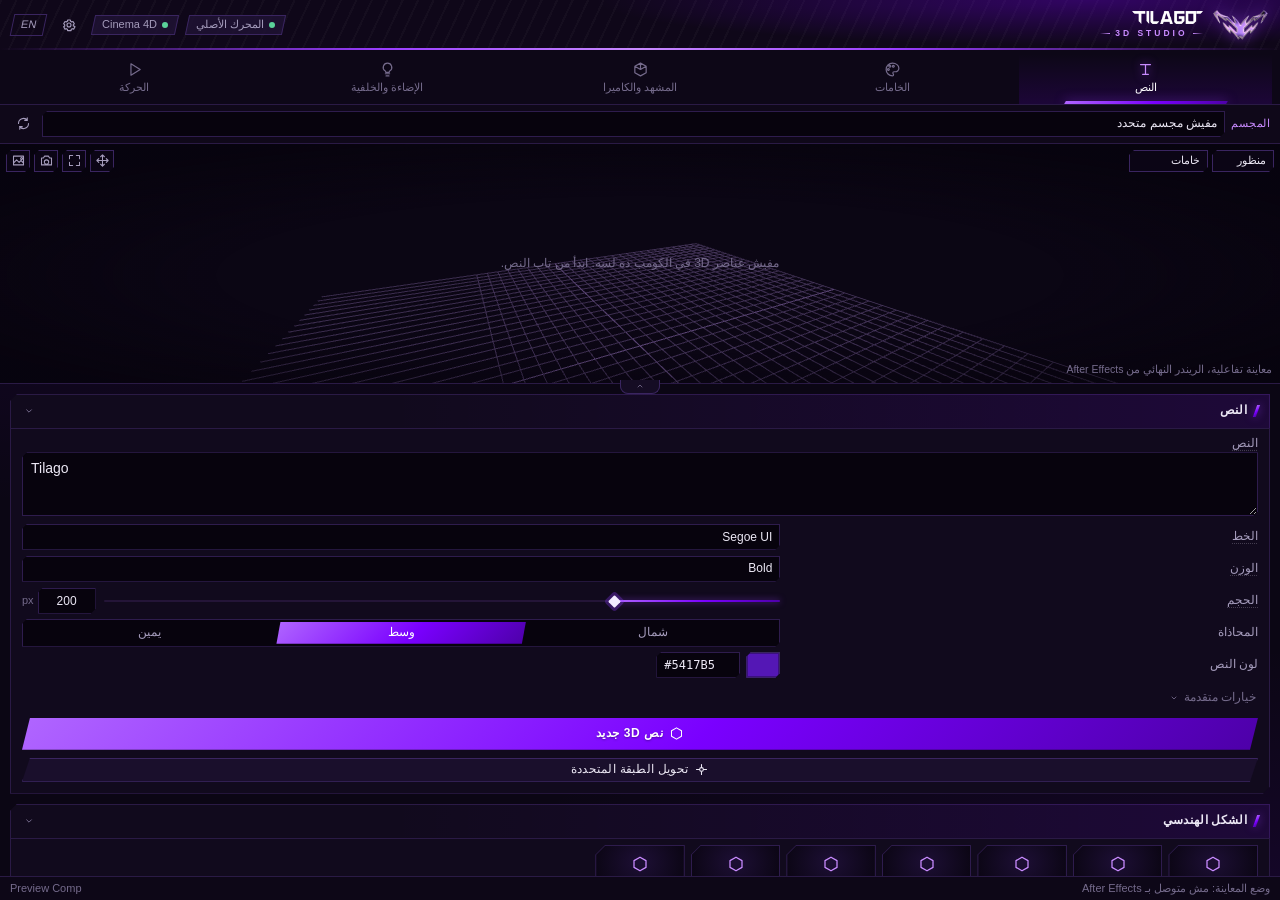
==== commit 40a2235f: "1.2.0: Tilago brand look - logo header, cut corners, slanted accents, violet viewport Co-Authored-By" ====
--- a/panel/index.html
+++ b/panel/index.html
@@ -9,8 +9,11 @@
 <body>
   <header class="hdr">
     <div class="brand">
-      <div class="brand-mark" id="brandMark"></div>
-      <div class="brand-name">Tilago 3D <small>Studio</small></div>
+      <img class="emblem" src="img/emblem.png" alt="">
+      <div class="brand-txt">
+        <img class="word" src="img/word.png" alt="TILAGO">
+        <div class="tagline"><i></i><span>3D STUDIO</span><i></i></div>
+      </div>
     </div>
     <div class="hdr-sp"></div>
     <span class="chip" id="chipMode"><span class="dot"></span><span></span></span>
--- a/panel/css/app.css
+++ b/panel/css/app.css
@@ -264,3 +264,145 @@
 .more.open .more-b { display: block; }
 .editing { color: var(--accent-2); font-size: 11px; margin-inline-start: 6px; font-weight: 400; }
 .hdr .icon-btn.on { color: var(--accent-2); }
+
+/* ================= Tilago brand skin =================
+   Same language as the other Tilago tools: chrome purple emblem, cut corners, slanted accents,
+   deep violet surfaces. Glows are soft and static (no flashing). */
+:root {
+  --bg: #0b0614; --panel: #110a1d; --panel2: #150c24; --panel3: #1f1233; --line: #2a1a45; --line2: #3a2560;
+  --text: #ece8f5; --muted: #a59cbc; --dim: #756b8c;
+  --accent: #8f3dff; --accent-2: #c98bff; --accent-soft: rgba(143, 61, 255, .16); --accent-line: rgba(201, 139, 255, .5);
+  --grad: linear-gradient(135deg, #b066ff 0%, #7a00ff 55%, #4d00a8 100%);
+  --cut: 7px;
+}
+body {
+  background:
+    radial-gradient(ellipse 90% 40% at 100% 100%, rgba(122, 0, 255, .09), rgba(122, 0, 255, 0) 70%),
+    radial-gradient(ellipse 70% 30% at 0% 35%, rgba(122, 0, 255, .06), rgba(122, 0, 255, 0) 70%),
+    var(--bg);
+}
+
+/* header */
+.hdr {
+  position: relative; padding: 10px 12px; gap: 10px; overflow: hidden;
+  background:
+    radial-gradient(ellipse 55% 130% at 85% 0%, rgba(122, 0, 255, .32), rgba(122, 0, 255, 0) 70%),
+    repeating-linear-gradient(115deg, rgba(255, 255, 255, .028) 0 2px, rgba(255, 255, 255, 0) 2px 14px),
+    #0f0719;
+  border-bottom: 0;
+}
+.hdr:after {
+  content: ""; position: absolute; left: 0; right: 0; bottom: 0; height: 2px;
+  background: linear-gradient(90deg, rgba(122, 0, 255, 0), #9a3dff 30%, #c98bff 50%, #9a3dff 70%, rgba(122, 0, 255, 0));
+}
+.brand { gap: 10px; }
+.emblem { height: 30px; display: block; filter: drop-shadow(0 0 8px rgba(154, 61, 255, .6)); animation: breathe 5s ease-in-out infinite; }
+@keyframes breathe { 0%, 100% { filter: drop-shadow(0 0 7px rgba(154, 61, 255, .5)); } 50% { filter: drop-shadow(0 0 13px rgba(170, 130, 255, .8)); } }
+.brand-txt { display: flex; flex-direction: column; gap: 3px; }
+.word { height: 13px; display: block; align-self: flex-start; }
+.tagline { display: flex; align-items: center; gap: 5px; color: #c98bff; font-size: 8.5px; letter-spacing: 3px; font-weight: 600; direction: ltr; }
+.tagline i { width: 10px; height: 1px; background: linear-gradient(90deg, rgba(201, 139, 255, 0), #c98bff); }
+.tagline i:last-child { transform: scaleX(-1); }
+.chip { border-radius: 0; transform: skewX(-12deg); background: rgba(31, 18, 51, .85); border-color: var(--line2); }
+.chip > * { transform: skewX(12deg); }
+.lang-btn { border-radius: 0; transform: skewX(-12deg); border-color: var(--line2); }
+.hdr .icon-btn { width: 28px; height: 24px; }
+body.narrow .chip { display: none; }
+
+/* tabs */
+.tabs { background: #0d0717; border-bottom: 1px solid var(--line); padding: 4px 8px 0; gap: 0; }
+.tab { position: relative; text-transform: none; font-size: 11px; padding: 7px 10px 8px; border-bottom: 0; color: var(--dim); flex: 1; }
+.tab:after {
+  content: ""; position: absolute; left: 18%; right: 18%; bottom: 0; height: 3px; background: var(--grad);
+  transform: skewX(-30deg) scaleX(0); transition: transform .2s; box-shadow: 0 0 10px rgba(154, 61, 255, .55);
+}
+.tab.on { color: #fff; background: linear-gradient(180deg, rgba(122, 0, 255, 0), rgba(122, 0, 255, .14)); }
+.tab.on:after { transform: skewX(-30deg) scaleX(1); }
+.tab.on .ic { color: #c98bff; filter: drop-shadow(0 0 5px rgba(154, 61, 255, .7)); }
+
+/* object bar */
+.objbar { background: #0f0819; border-bottom: 1px solid var(--line); }
+.objbar .lbl2 { color: var(--accent-2); letter-spacing: .5px; }
+
+/* viewport */
+.vp-wrap { background: #0b0614; border-bottom: 1px solid var(--line); }
+.vp-wrap:before { content: ""; position: absolute; inset: 0; pointer-events: none; z-index: 1;
+  background: radial-gradient(ellipse 60% 60% at 50% 55%, rgba(0, 0, 0, 0) 55%, rgba(5, 2, 10, .55) 100%); }
+.vp-bar, .vp-badge, .vp-msg, .vp-resize, .vp-toggle, .vp-frame { z-index: 2; }
+.vp-bar .sel, .vp-bar .icon-btn { background: rgba(13, 7, 23, .85); border: 1px solid var(--line2);
+  clip-path: polygon(5px 0, 100% 0, 100% calc(100% - 5px), calc(100% - 5px) 100%, 0 100%, 0 5px); border-radius: 0; }
+.vp-toggle { background: #150c24; border-color: var(--line2); }
+
+/* sections: cut corners + slanted accent */
+.sec {
+  border-radius: 0; border: 0; background: var(--panel); position: relative; margin-bottom: 10px;
+  clip-path: polygon(var(--cut) 0, 100% 0, 100% calc(100% - var(--cut)), calc(100% - var(--cut)) 100%, 0 100%, 0 var(--cut));
+  box-shadow: inset 0 0 0 1px var(--line);
+}
+.sec-h { height: 34px; padding: 0 12px; letter-spacing: .3px; }
+.sec-h .sec-t { display: flex; align-items: center; gap: 8px; }
+.sec-h .sec-t:before { content: ""; width: 3px; height: 12px; background: var(--grad); transform: skewX(-20deg); box-shadow: 0 0 8px rgba(154, 61, 255, .6); flex: none; }
+.sec.open .sec-h { background: linear-gradient(90deg, rgba(122, 0, 255, .12), rgba(122, 0, 255, 0) 70%); }
+[dir=rtl] .sec.open .sec-h { background: linear-gradient(270deg, rgba(122, 0, 255, .12), rgba(122, 0, 255, 0) 70%); }
+.sec-b { border-top: 1px solid var(--line); padding: 6px 12px 12px; }
+
+/* inputs */
+.num, .txt, .hex-in, .sel, textarea.txt, .vec .ax, .seg {
+  border-radius: 0; background: #07030d; border-color: #2e1c4d;
+  clip-path: polygon(5px 0, 100% 0, 100% calc(100% - 5px), calc(100% - 5px) 100%, 0 100%, 0 5px);
+}
+.vec .num { clip-path: none; }
+.num:focus, .txt:focus, .hex-in:focus, .sel:focus { border-color: #9a3dff; background: #12081f; }
+.seg-b { border-radius: 0; }
+.seg-b.on { background: var(--grad); color: #fff; box-shadow: none; clip-path: polygon(4px 0, 100% 0, calc(100% - 4px) 100%, 0 100%); }
+.swatch-btn { border-radius: 0; clip-path: polygon(5px 0, 100% 0, 100% calc(100% - 5px), calc(100% - 5px) 100%, 0 100%, 0 5px); }
+.slider .track:before { background: #241538; height: 2px; top: 8px; }
+.slider .fill { background: var(--grad); height: 2px; top: 8px; box-shadow: 0 0 6px rgba(154, 61, 255, .6); }
+.slider .thumb { top: 5px; width: 9px; height: 9px; border-radius: 1px; transform: rotate(45deg); background: #f2ecff; box-shadow: 0 0 0 3px rgba(143, 61, 255, .3); }
+.tgl { border-radius: 0; transform: skewX(-12deg); background: #241538; }
+.tgl:after { border-radius: 0; }
+.tgl.on { background: var(--grad); box-shadow: 0 0 8px rgba(154, 61, 255, .45); }
+
+/* buttons */
+.btn { border-radius: 0; background: #1a0f2c; border-color: var(--line2);
+  clip-path: polygon(8px 0, 100% 0, calc(100% - 8px) 100%, 0 100%); padding: 0 16px; letter-spacing: .3px; }
+.btn:hover { background: #24143d; border-color: #9a3dff; }
+.btn.primary { background: var(--grad); border: 0; height: 32px; font-weight: 700; letter-spacing: .5px; text-shadow: 0 1px 2px rgba(40, 0, 90, .5); }
+.btn.primary:hover { background: linear-gradient(135deg, #c48aff, #8a1aff 55%, #5a0ac0); filter: none; }
+.btn.danger { background: transparent; }
+.icon-btn { border-radius: 0; }
+.icon-btn.on { background: rgba(143, 61, 255, .2); border-color: rgba(201, 139, 255, .5); }
+
+/* lists and cards */
+.olist, .plist { border-radius: 0; background: #0a0512; border-color: var(--line);
+  clip-path: polygon(6px 0, 100% 0, 100% calc(100% - 6px), calc(100% - 6px) 100%, 0 100%, 0 6px); }
+.oitem { border-bottom-color: #170d27; }
+.oitem.sel { background: linear-gradient(90deg, rgba(122, 0, 255, .22), rgba(122, 0, 255, .04)); }
+[dir=rtl] .oitem.sel { background: linear-gradient(270deg, rgba(122, 0, 255, .22), rgba(122, 0, 255, .04)); }
+.card {
+  border-radius: 0; border: 0; padding: 1px; background: #2e1c4d; color: var(--muted);
+  clip-path: polygon(10px 0, 100% 0, 100% calc(100% - 10px), calc(100% - 10px) 100%, 0 100%, 0 10px);
+  transition: background .15s, transform .15s;
+}
+.card > * { position: relative; }
+.card:before { content: ""; position: absolute; inset: 1px; background: radial-gradient(ellipse at 50% 30%, #1d0f35, #0a0512 80%);
+  clip-path: polygon(9px 0, 100% 0, 100% calc(100% - 9px), calc(100% - 9px) 100%, 0 100%, 0 9px); }
+.card { position: relative; display: flex; flex-direction: column; align-items: center; gap: 6px; padding: 10px 4px 9px; }
+.card:hover { background: linear-gradient(135deg, #c98bff, #7a00ff 45%, #3a0a80); color: #fff; transform: translateY(-1px); }
+.card .ball { width: 36px; height: 36px; box-shadow: inset -5px -7px 12px rgba(0, 0, 0, .5), 0 4px 12px rgba(0, 0, 0, .5); }
+.card .ic { color: #c98bff; }
+
+/* status + floating */
+.status { background: #0d0717; border-top: 1px solid var(--line); }
+.status .spin { border-color: #c98bff; border-right-color: transparent; }
+.toast { border-radius: 0; background: #1a0f2c; border-color: var(--line2);
+  clip-path: polygon(8px 0, 100% 0, 100% calc(100% - 8px), calc(100% - 8px) 100%, 0 100%, 0 8px); }
+.tooltip { border-radius: 0; background: #1f1233; border-color: var(--line2); }
+.picker, .modal, .font-list { border-radius: 0; background: #150c24; border-color: var(--line2); }
+.modal { clip-path: polygon(10px 0, 100% 0, 100% calc(100% - 10px), calc(100% - 10px) 100%, 0 100%, 0 10px); }
+.badge { border-radius: 0; transform: skewX(-12deg); background: rgba(143, 61, 255, .22); }
+.more-h:hover { color: #c98bff; }
+.editing { color: #c98bff; }
+::-webkit-scrollbar-thumb { background: #3a2560; border-radius: 4px; border: 2px solid var(--bg); }
+
+.font-list { position: fixed; top: auto; inset-inline: auto; z-index: 70; }
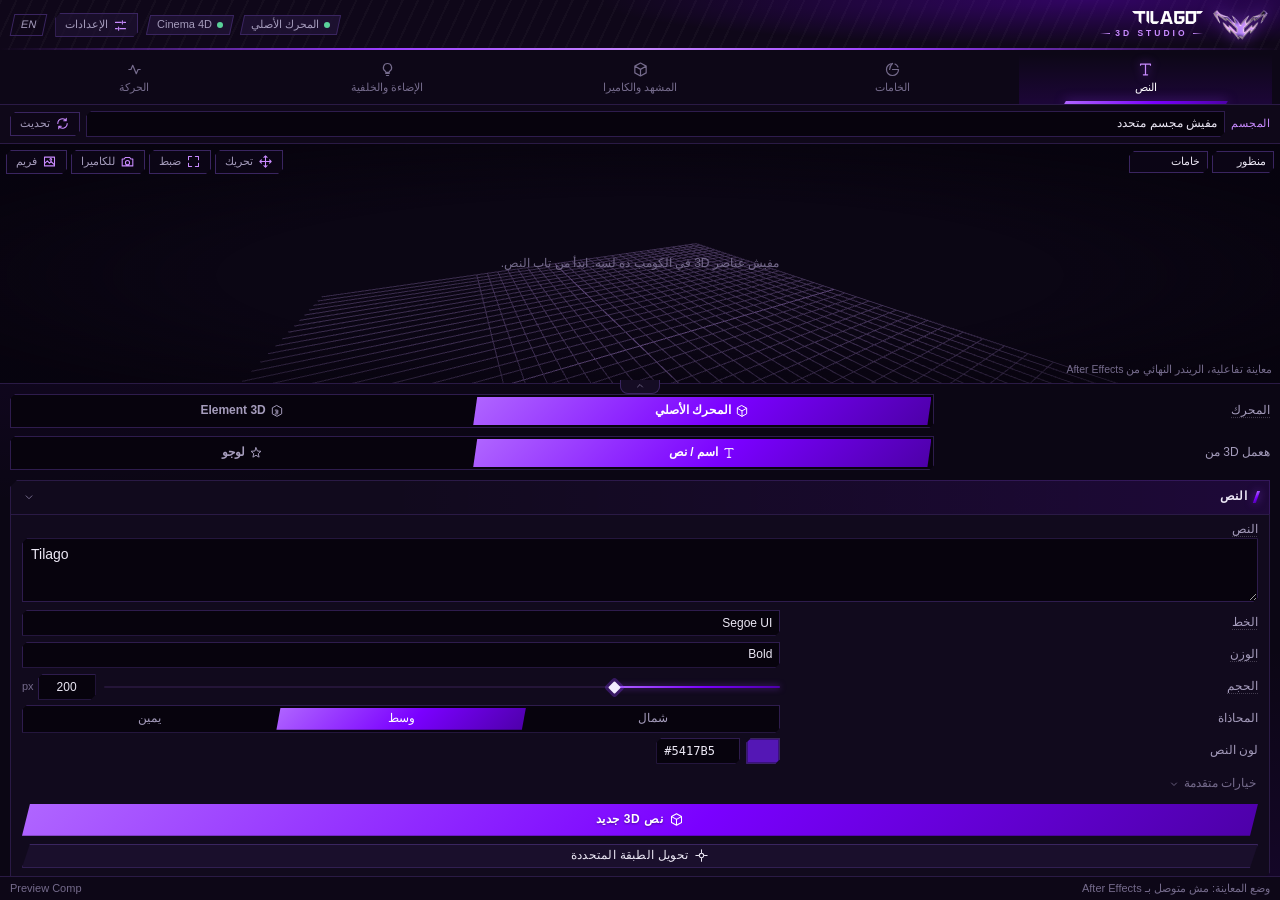
==== commit 4c17a9bc: "1.3.0: logo to 3D with one-click auto trace, Element 3D linking, redrawn icons, illustrated presets " ====
--- a/panel/index.html
+++ b/panel/index.html
@@ -18,7 +18,7 @@
     <div class="hdr-sp"></div>
     <span class="chip" id="chipMode"><span class="dot"></span><span></span></span>
     <span class="chip" id="chipRenderer"><span class="dot"></span><span></span></span>
-    <button class="icon-btn" id="setBtn" type="button"></button>
+    <button class="tool-btn" id="setBtn" type="button"></button>
     <button class="lang-btn" id="langBtn" type="button">EN</button>
   </header>
   <nav class="tabs" id="tabs" role="tablist"></nav>
@@ -49,6 +49,8 @@
   <script src="js/presets.js"></script>
   <script src="js/bridge.js"></script>
   <script src="js/viewport.js"></script>
+  <script src="js/trace.js"></script>
+  <script src="js/art.js"></script>
   <script src="js/app.js"></script>
 </body>
 </html>
--- a/panel/css/app.css
+++ b/panel/css/app.css
@@ -406,3 +406,34 @@
 ::-webkit-scrollbar-thumb { background: #3a2560; border-radius: 4px; border: 2px solid var(--bg); }
 
 .font-list { position: fixed; top: auto; inset-inline: auto; z-index: 70; }
+
+/* labeled tool buttons */
+.tool-btn { display: inline-flex; align-items: center; gap: 5px; height: 24px; padding: 0 9px; border: 1px solid var(--line2); background: rgba(13, 7, 23, .85);
+  color: var(--muted); font-size: 11px; white-space: nowrap; clip-path: polygon(5px 0, 100% 0, 100% calc(100% - 5px), calc(100% - 5px) 100%, 0 100%, 0 5px); }
+.tool-btn:hover { color: #fff; border-color: #9a3dff; }
+.tool-btn.on { color: #fff; background: rgba(143, 61, 255, .3); border-color: #c98bff; }
+.tool-btn .ic { color: var(--accent-2); }
+body.narrow .vp-bar .tool-btn span, body.narrow .objbar .tool-btn span { display: none; }
+.hdr .tool-btn { background: rgba(31, 18, 51, .7); }
+.hdr .tool-btn.on { background: var(--grad); border-color: transparent; }
+.hdr .tool-btn.on .ic { color: #fff; }
+body.narrow .hdr .tool-btn span { display: none; }
+
+/* start bar: engine + source */
+.start-bar { display: grid; gap: 6px; margin-bottom: 10px; }
+.start-bar .row { grid-template-columns: minmax(70px, 26%) 1fr; }
+.start-bar .seg-b { height: 28px; font-weight: 600; }
+.start-bar .seg-b .ic { color: inherit; }
+
+/* logo + trace */
+.logo-info { margin-top: 8px; }
+.logo-line { display: flex; align-items: center; gap: 6px; padding: 6px 8px; background: #0a0512; border: 1px solid var(--line); }
+.logo-line b { flex: 1; overflow: hidden; text-overflow: ellipsis; white-space: nowrap; font-weight: 600; }
+.logo-line .tag { font-size: 10px; color: #c98bff; padding: 1px 7px; background: rgba(143, 61, 255, .2); transform: skewX(-12deg); }
+.logo-line .ic { color: #c98bff; }
+.trace-cv { display: block; width: 100%; height: 160px; margin: 8px 0; background:
+  repeating-conic-gradient(#120a1f 0% 25%, #0c0616 0% 50%) 0 0 / 14px 14px; border: 1px solid var(--line); }
+
+/* card illustrations */
+.card .art { width: 56px; height: 36px; display: block; }
+.card:hover .art { filter: drop-shadow(0 0 6px rgba(201, 139, 255, .5)); }
